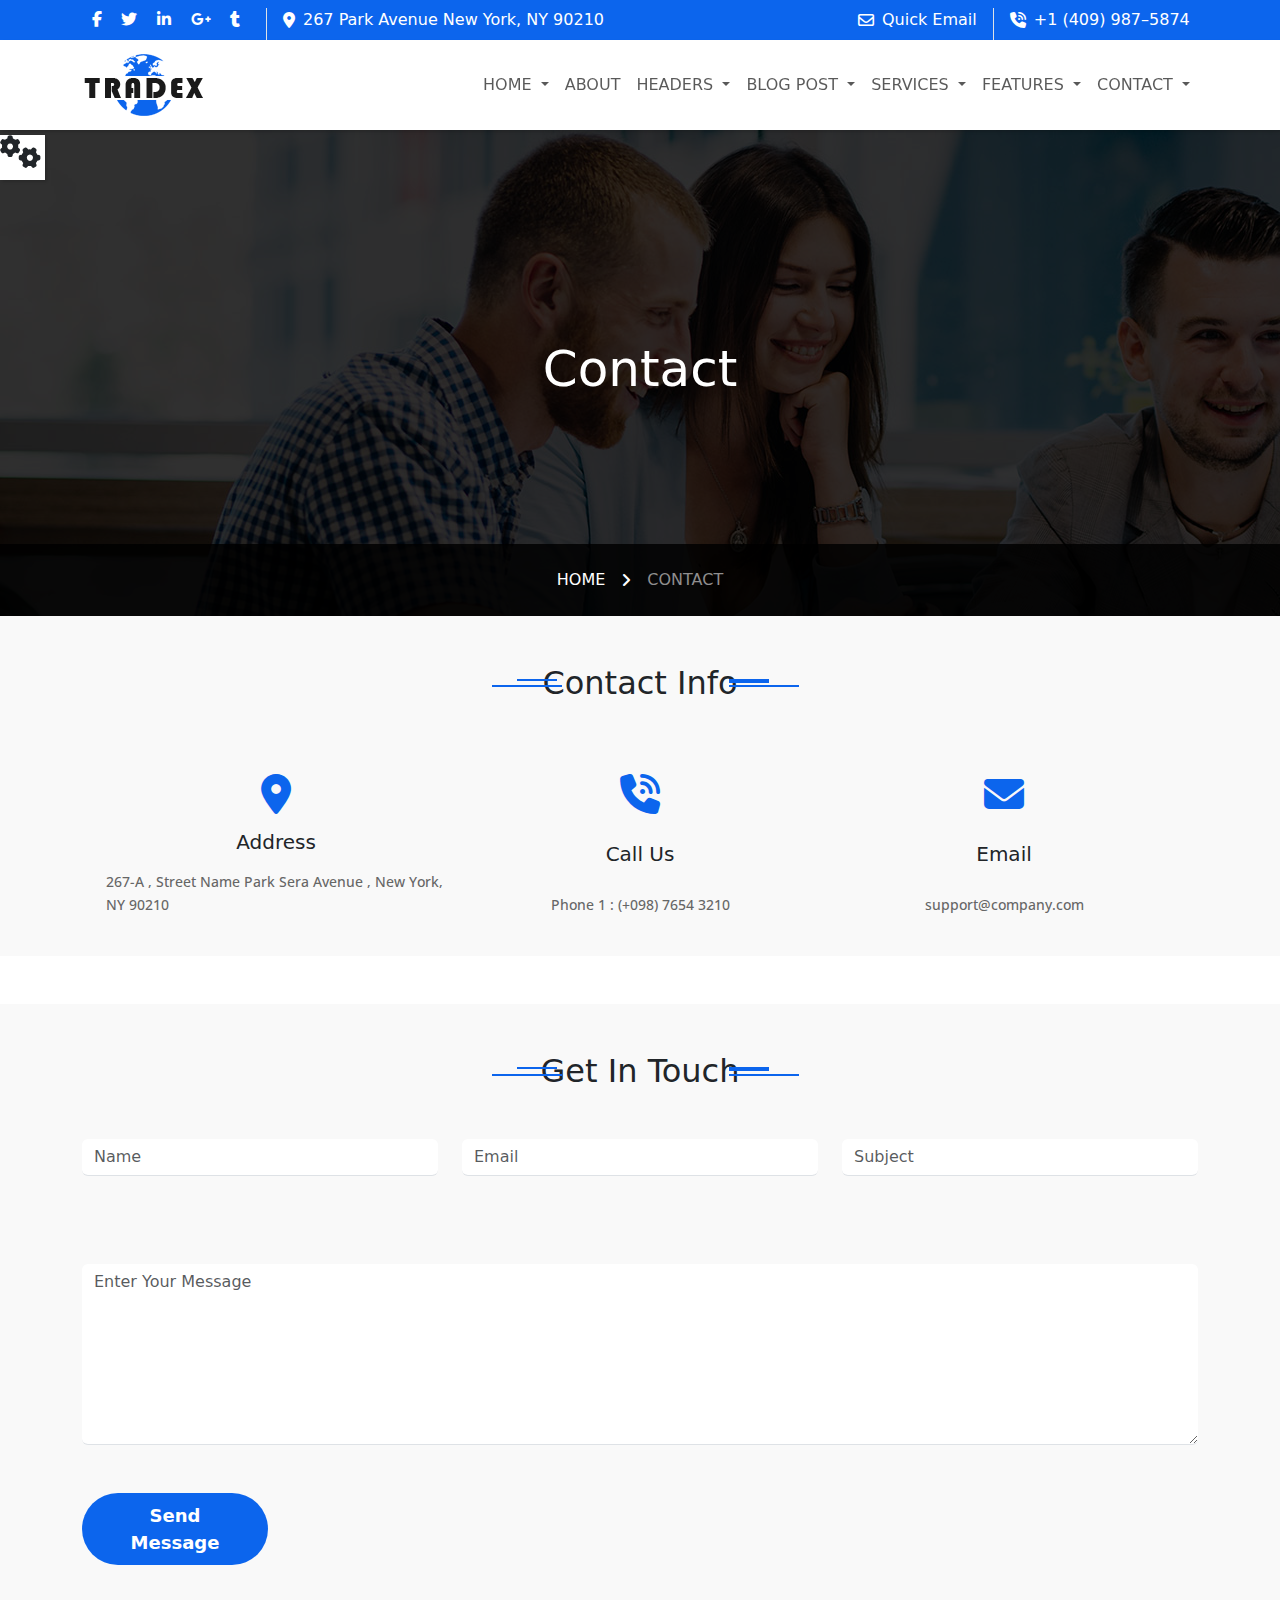
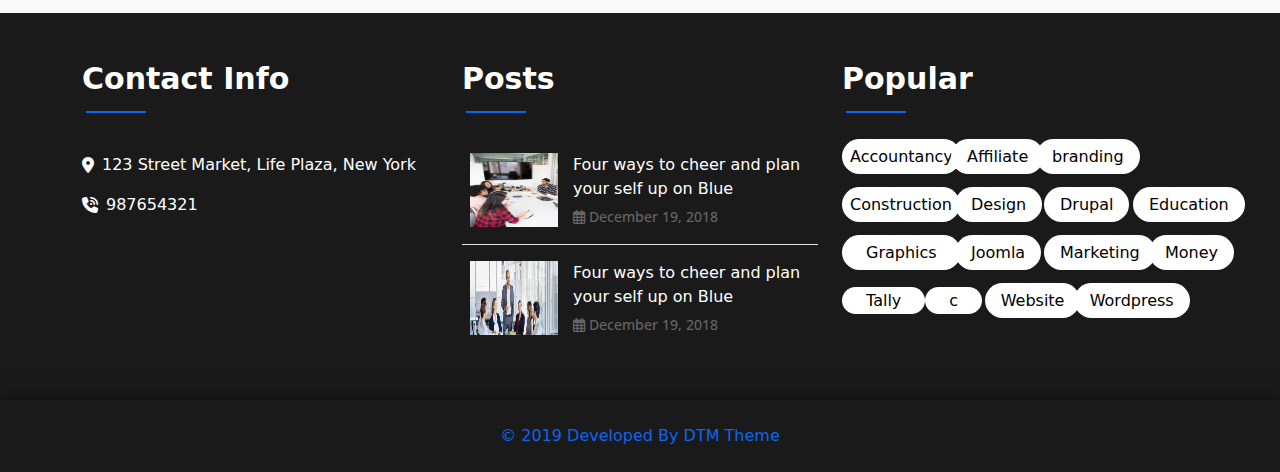
==== contact.html @ c7e30e8c "Finall NTI TASK" ====
<!DOCTYPE html>
<html lang="en">
<head>
  <meta charset="UTF-8">
  <meta name="viewport" content="width=device-width, initial-scale=1.0">
  <!-- Bootstrap LINK -->
  <link rel="stylesheet" href="bootstrap/CSS bootstrap/bootstrap.min.css">
  <!-- CSS LINK -->
  <link rel="stylesheet" href="CSS/tradex.css">
  <!-- font awesome link -->
  <link rel="stylesheet" href="CSS/all.min.css">
  <!-- font family link -->
  <link rel="preconnect" href="https://fonts.googleapis.com">
  <link rel="preconnect" href="https://fonts.gstatic.com" crossorigin>
  <link
    href="https://fonts.googleapis.com/css2?family=Josefin+Sans:ital,wght@0,100..700;1,100..700&family=Literata:ital,opsz,wght@0,7..72,200..900;1,7..72,200..900&family=Ubuntu:ital,wght@0,300;0,400;0,500;0,700;1,300;1,400;1,500;1,700&display=swap"
    rel="stylesheet">
  <link rel="preconnect" href="https://fonts.googleapis.com">
  <link rel="preconnect" href="https://fonts.gstatic.com" crossorigin>
  <link
    href="https://fonts.googleapis.com/css2?family=Josefin+Sans:ital,wght@0,100..700;1,100..700&family=Literata:ital,opsz,wght@0,7..72,200..900;1,7..72,200..900&family=Open+Sans:ital,wght@0,300..800;1,300..800&family=Ubuntu:ital,wght@0,300;0,400;0,500;0,700;1,300;1,400;1,500;1,700&display=swap"
    rel="stylesheet">
  <title>Contact</title>
</head>
<body>
  <i style="box-shadow: rgba(0, 0, 0, 0.15) 1.95px 1.95px 2.6px;" class="fa-solid fa-gears cogs "></i>
  <div id="pro" class="z-3  position-fixed  align-items-center justify-content-center">
    <span class="d-flex justify-content-center align-items-center"><i class="fa-solid fa-chevron-up "></i></span>
  </div>
  <!-- start landing section -->
  <header class="pt-2 pb-2" style="background-color: #0c65ed; height: 40px; ">
    <div class="container">
      <div class="row">
        <div class="col-8">
          <div class="d-flex">
            <div class=" col-3 d-flex icons justify-content-around ">
              <a href="#"><i class="fa-brands fa-facebook-f font-white "></i></a>
              <a href="#"><i class="fa-brands fa-twitter font-white"></i></a>
              <a href="#"><i class="fa-brands fa-linkedin-in font-white"></i></a>
              <a href="#"><i class="fa-brands fa-google-plus-g font-white"></i></a>
              <a href="#"><i class="fa-brands fa-tumblr font-white me-3"></i></a>
            </div>
            <div class="border-end"></div>
            <div class="d-flex justify-content-between">
              <i class="fa-solid fa-location-dot ms-3 pt-1 pe-2 font-white"></i>
              <p class="font-white">267 Park Avenue New York, NY 90210</p>
            </div>
          </div>
        </div>
        <div class="col-4 d-flex">
          <div class="d-flex">
            <i class="fa-regular fa-envelope ms-3 pt-1 pe-2 font-white"></i>
            <p class="font-white me-3">Quick Email</p>
            <div class="border-end"></div>
          </div>
          <div class="d-flex">
            <i class="fa-solid fa-phone-volume ms-3 pt-1 pe-2 font-white"></i>
            <p class="font-white">+1 (409) 987–5874</p>
          </div>
        </div>
      </div>
    </div>
  </header>
  <!-- start navbar -->
  <nav style="background-color: #ffffff; height: 90px; box-shadow: rgba(0, 0, 0, 0.15) 1.95px 1.95px 2.6px;"
    class="navbar position-sticky z-3 top-0 navbar-expand-lg">
    <div class="container">
      <a class="navbar-brand" href="#"><img src="Tradex images/Trade-X-Logo.png" alt="Trade-X-Logo"></a>
      <button class="navbar-toggler" type="button" data-bs-toggle="collapse" data-bs-target="#navbarNavDropdown"
        aria-controls="navbarNavDropdown" aria-expanded="false" aria-label="Toggle navigation">
        <span class="navbar-toggler-icon"></span>
      </button>
      <div class="collapse justify-content-end col-2 navbar-collapse" id="navbarNavDropdown">
        <div class="row">
          <ul class="navbar-nav ">
            <li class="nav-item dropdown">
              <a class="nav-link dropdown-toggle" href="index.html" role="button" data-bs-toggle="dropdown"
                aria-expanded="false">
                HOME
              </a>
              <ul class="dropdown-menu">
                <li><a class="dropdown-item" href="index.html">Home-01</a></li>
                <li>
                  <hr class="dropdown-divider">
                </li>
                <li><a class="dropdown-item" href="#">Home-02</a></li>
              </ul>
            </li>
            <li class="nav-item">
              <a class="nav-link" href="#">ABOUT</a>
            </li>
            <li class="nav-item dropdown">
              <a class="nav-link dropdown-toggle" href="#" role="button" data-bs-toggle="dropdown"
                aria-expanded="false">
                HEADERS
              </a>
              <ul class="dropdown-menu">
                <li><a class="dropdown-item text-capitalize" href="#"></a></li>
                <li>
                  <hr class="dropdown-divider">
                </li>
                <li><a class="dropdown-item text-capitalize" href="#">Features</a></li>
                <li>
                  <hr class="dropdown-divider">
                </li>
                <li><a class="dropdown-item" href="#">Header Style 3</a></li>
                <li>
                  <hr class="dropdown-divider">
                </li>
                <li><a class="dropdown-item" href="#">Header Style 4</a></li>
              </ul>
            </li>
            <li class="nav-item dropdown">
              <a class="nav-link dropdown-toggle" href="#" role="button" data-bs-toggle="dropdown"
                aria-expanded="false">
                BLOG POST
              </a>
              <ul class="dropdown-menu">
                <li><a class="dropdown-item" href="#">Blog Grid</a>
                <li class="nav-item dropdown">
                  <a class="nav-link dropdown-toggle" href="#" role="button" data-bs-toggle="dropdown"
                    aria-expanded="false">
                    Dropdown link
                  </a>
                  <ul class="dropdown-menu">
                    <li><a class="dropdown-item" href="#">Action</a></li>
                    <li><a class="dropdown-item" href="#">Another action</a></li>
                    <li><a class="dropdown-item" href="#">Something else here</a></li>
                  </ul>
                </li>
            </li>
            <li><a class="dropdown-item" href="#">Another action</a></li>
            <li><a class="dropdown-item" href="#">Something else here</a></li>
          </ul>
          </li>
          <li class="nav-item dropdown">
            <a class="nav-link dropdown-toggle" href="#" role="button" data-bs-toggle="dropdown" aria-expanded="false">
              SERVICES
            </a>
            <ul class="dropdown-menu">
              <li><a class="dropdown-item" href="#">Action</a></li>
              <li><a class="dropdown-item" href="#">Another action</a></li>
              <li><a class="dropdown-item" href="#">Something else here</a></li>
            </ul>
          </li>
          <li class="nav-item dropdown">
            <a class="nav-link dropdown-toggle" href="#" role="button" data-bs-toggle="dropdown" aria-expanded="false">
              FEATURES
            </a>
            <ul class="dropdown-menu">
              <li><a class="dropdown-item" href="#">Action</a></li>
              <li><a class="dropdown-item" href="#">Another action</a></li>
              <li><a class="dropdown-item" href="#">Something else here</a></li>
            </ul>
          </li>
          <li class="nav-item dropdown">
            <a class="nav-link dropdown-toggle" href="contact.html" role="button" data-bs-toggle="dropdown" aria-expanded="false">
              CONTACT
            </a>
            <ul class="dropdown-menu">
              <li><a class="dropdown-item" href="#">Action</a></li>
              <li><a class="dropdown-item" href="#">Another action</a></li>
              <li><a class="dropdown-item" href="#">Something else here</a></li>
            </ul>
          </li>
          </ul>
        </div>
      </div>
    </div>
    </div>
  </nav>
  <!--end nav-bar  -->
  <section class="contact position-relative d-flex flex-column align-items-center justify-content-center ">
    <h2 class="font-white text-decoration-none position-relative z-2 contact-header">Contact</h2>
    <div style="background-color: rgba(0, 0, 0, 0.833);"
      class="position-relative w-100 p-4 d-flex justify-content-center position-absolute bottom-0 z-2">
      <a class="text-decoration-none font-white me-3" href="index.html">HOME</a>
      <i class="fa-solid fa-angle-right mt-1 me-3 font-white"></i>
      <a style="color: #8f8e8e;" class="text-decoration-none" href="#">CONTACT</a>
    </div>
    <div class="black-layer position-absolute top-0 bottom-0 start-0 end-0"></div>
  </section>
  <section style="background-color: #f9f9f9;">
    <div class="container">
      <div class="section-contentt text-center ">
        <h2 class="pt-5 titlee text-capitalize"> <span>contact info</span></h2>
      </div>
      <div class="row p-4 mt-5 mb-5">
        <div class="col-4 d-flex flex-column justify-content-between align-items-center">
          <i class="fa-solid fa-location-dot mb-3 fs-1 font-blue"></i>
          <h5>Address</h5>
          <p class="font-p-style mt-2">267-A , Street Name Park Sera Avenue , New York, NY 90210</p>
        </div>
        <div class="col-4 d-flex flex-column justify-content-between align-items-center">
          <i class="fa-solid fa-phone-volume mb-3 fs-1 font-blue"></i>
          <h5>Call Us</h5>
          <p class="font-p-style mt-2">Phone 1 : (+098) 7654 3210</p>
        </div>
        <div class="col-4 d-flex flex-column justify-content-between align-items-center">
          <i class="fa-solid fa-envelope mb-3 fs-1 font-blue"></i>
          <h5>Email</h5>
          <p class="font-p-style mt-2">support@company.com</p>
        </div>
      </div>
    </div>
    </div>
  </section>
  <!-- get in touch -->
  <section style="background-color: #f9f9f9;">
    <div class="container">
      <div class="section-contentt text-center ">
        <h2 class="pt-5 titlee text-capitalize"> <span>get in touch</span></h2>
      </div>
      <form id="form" method="get">
        <div class="row mt-5 mb-5">
          <div class="mb-3 col-4">
            <input type="text" id="uname" name="userName" class="form-control border-0 border-bottom"
              id="exampleFormControlInput1" placeholder="Name">
            <span style="color: red; padding-left: 11px;" id="name_error"></span>
          </div>
          <div class="mb-3 col-4">
            <input type="email" id="email" name="email" class="form-control border-0 border-bottom" placeholder="Email">
            <span style="color: red; padding-left: 11px;" id="email_error"></span>
          </div>
          <div class="mb-3 col-4">
            <input type="text" id="subject" name="subject" class="form-control border-0 border-bottom"
              placeholder="Subject">
            <span style="color: red; padding-left: 11px;" id="subject_error"></span>
          </div>
        </div>
        <div class="mb-3">
          <textarea id="message" class="form-control border-0 border-bottom" placeholder="Enter Your Message" rows="7"
            name="message"></textarea>
          <span style="color: red; padding-left: 11px;" id="message_error"></span>
        </div>
        <div class=" col-2">
          <button type="submit" class="btn mb-5 mt-2 text-capitalize  btn-custom btn-Subscribe rounded-pill btn-lg">Send
            message</button>
        </div>
      </form>
    </div>
  </section>
  <!-- footer -->
  <footer style="background-color: #1a1a1a;">
    <div class="container">
      <div class="row">
        <div class="col-4">
          <h3 class="footer-title mt-5 text-capitalize z-2 font-white">
            Contact info</h3>
          <ul class="pt-5 font-white ps-0">
            <li class="d-flex">
              <i class="fa-solid fa-location-dot mt-1"></i>
              <p class="ps-2 ">123 Street Market, Life Plaza, New York</p>
            </li>
            <li class="d-flex">
              <i class="fa-solid fa-phone-volume pt-1"></i>
              <p class="ps-2 ">987654321</p>
            </li>
          </ul>
        </div>
        <div class="col-4">
          <h3 class="footer-title mt-5 text-capitalize font-white">
            Posts</h3>
          <div class="posts-card d-flex justify-content-around pt-5">
            <img width="88" height="74" src="Tradex images/gallery2-1.png" alt="">
            <div class="posts-content ps-0 col-8">
              <p class="mb-1 font-white">Four ways to cheer and plan your self up on Blue</p>
              <p class="font-p-style"><span><i class="fa-regular fa-calendar-days"></i></span> December 19, 2018</p>
            </div>
          </div>
          <div class="border-bottom"></div>
          <div class="posts-card d-flex justify-content-around pt-3">
            <img width="88" height="74" src="Tradex images/bg3.jpg" alt="">
            <div class="posts-content ps-0 col-8">
              <p class="mb-1 font-white">Four ways to cheer and plan your self up on Blue</p>
              <p class="font-p-style"><span><i class="fa-regular fa-calendar-days"></i></span> December 19, 2018</p>
            </div>
          </div>
        </div>
        <div class="col-4">
          <h3 class="footer-title mt-5 text-capitalize font-white">Popular</h3>
          <div class="d-flex mt-5 me-3">
            <div class="col-3  "><a href="#" class="text-decoration-none p-2 fs-6  rounded-pill">Accountancy</a></div>
            <div class="col-3 ms-4"><a href="#"
                class="text-decoration-none  pe-3 ps-3 pt-2 pb-2 fs-6  rounded-pill">Affiliate</a></div>
            <div class="col-2 "><a href="#"
                class="text-decoration-none pe-3 ps-3 pt-2 pb-2    rounded-pill">branding</a></div>
          </div>
          <div class="d-flex mt-4">
            <div class="col-3 "><a href="#" class="text-decoration-none p-2 fs-6  rounded-pill">Construction</a></div>
            <div class="col-3 ms-4 "><a href="#"
                class="text-decoration-none pe-3 ps-3 pt-2 pb-2 fs-6  rounded-pill">Design</a></div>
            <div class="col-3 "><a href="#" class="text-decoration-none pe-3 ps-3 pt-2 pb-2  rounded-pill">Drupal</a>
            </div>
            <div class="col-3 "><a href="#" class="text-decoration-none pe-3 ps-3 pt-2 pb-2  rounded-pill">Education</a>
            </div>
          </div>
          <div class="d-flex mt-4">
            <div class="col-3 "><a href="#"
                class="text-decoration-none fs-6 pt-2 pb-2 pe-4 ps-4  rounded-pill">Graphics</a></div>
            <div class="col-3 ms-4"><a href="#"
                class="text-decoration-none pe-3 ps-3 pt-2 pb-2 fs-6  rounded-pill">Joomla</a></div>
            <div class="col-3 "><a href="#"
                class="text-decoration-none pe-3 ps-3 pt-2 pb-2  me-5  rounded-pill">Marketing</a></div>
            <div class="col-3 "><a href="#"
                class="text-decoration-none pe-3 ps-3 pt-2 pb-2 ms-3  rounded-pill">Money</a></div>
          </div>
          <div class="d-flex mt-4">
            <div class="col-2 "><a href="#"
                class="text-decoration-none pe-4 ps-4 pt-1 pb-1 fs-6  rounded-pill">Tally</a></div>
            <div class="col-2 ms-4 "><a href="#"
                class="text-decoration-none pe-4 ps-4 pt-1 pb-1 fs-6  rounded-pill">c</a></div>
            <div class="col-3 "><a href="#" class="text-decoration-none pe-3 ps-3 pt-2 pb-2  rounded-pill">Website</a>
            </div>
            <div class="col-3 "><a href="#" class="text-decoration-none pe-3 ps-3 pt-2 pb-2  rounded-pill">Wordpress</a>
            </div>
          </div>
        </div>
      </div>
    </div>
    <div>
      <p style="box-shadow: 0 0 18px 0 rgba(0, 0, 0, 0.5);" class="font-blue text-center mt-5 p-4 mb-0">© 2019 Developed
        By DTM Theme</p>
    </div>
  </footer>
  <!-- bootstrap JS link -->
  <script src="https://cdn.jsdelivr.net/npm/bootstrap@5.3.3/dist/js/bootstrap.bundle.min.js"
    integrity="sha384-YvpcrYf0tY3lHB60NNkmXc5s9fDVZLESaAA55NDzOxhy9GkcIdslK1eN7N6jIeHz"
    crossorigin="anonymous"></script>
  <!--jquery  -->
  <script src="https://code.jquery.com/jquery-3.7.1.min.js"
    integrity="sha256-/JqT3SQfawRcv/BIHPThkBvs0OEvtFFmqPF/lYI/Cxo=" crossorigin="anonymous"></script>
  <!-- owl carousel  -->
  <script src="https://cdnjs.cloudflare.com/ajax/libs/OwlCarousel2/2.3.4/owl.carousel.min.js"
    integrity="sha512-bPs7Ae6pVvhOSiIcyUClR7/q2OAsRiovw4vAkX+zJbw3ShAeeqezq50RIIcIURq7Oa20rW2n2q+fyXBNcU9lrw=="
    crossorigin="anonymous" referrerpolicy="no-referrer"></script>
  <!-- My JS File -->
  <script src="JS/tradex.js"></script>
</body>
</html>
---- CSS/tradex.css ----
/* Reset style */
* {
    margin: 0;
    padding: 0;
    box-sizing: border-box;
}
ul li {
    list-style: none;
}

/* Global Style */
/* Fonts */
.josefin-sans-600 {
    font-family: "Josefin Sans", sans-serif;
    font-weight: 600;
    font-style: normal;
}

.open-sans {
    font-family: "Open Sans", sans-serif;
}

.font-white {
    color: rgb(255, 255, 255);
}

.font-blue {
    color: rgb(12, 101, 237)
}

/* Custom Style */
.dark-layer {
    position: absolute;
    inset: 0;
    background-color: rgba(0, 0, 0, 0.76);
}

/* About section */
.CTA {
    background-color: #0c65ed;
    border: none;
    padding: 5px 20px;
    border-radius: 27px;
}

.about-card {
    background-color: rgb(255, 255, 255);
    height: 440px;
    padding: 5px 20px;
    position: relative;
    left: 6%;
    top: 2%;
}

.font-p-style {
    line-height: 23px;
    font-weight: 500;
    font-family: "Open Sans", sans-serif;
    font-size: 14px;
    color: #666666;
}
.item-content p{
    font-size: 13px !important;
}

.blog-content h5 {
    font-size: 18px;
    text-transform: capitalize;
    line-height: 25px;
}

.detail-p {
    font-weight: 400 !important;
}
.read-more a {
    color: #000000;
}
.rounded-start-3 {
    border-top-left-radius: 0 !important;
}
.detail {
    font-size: 12px;
    color: #858585;
}
.about-card h5 {
    line-height: 20px;
    font-weight: 500;
    font-family: "Open Sans", sans-serif;
    font-size: 18px;
}
.icon-about {
    font-size: 30px;
}
/* section icon */
.display {
    font-size: 36px;
    color: #0c65ed;
    width: 150%;
    height: 80%;
    padding: 16%;
    border-radius: 5px;
    background-color: #ffffff;
    box-shadow: rgba(100, 100, 111, 0.2) 0px 7px 29px 0px;
}
.icon-ssection {
    align-items: center;
    padding: 40px 0;
}
.icon-section {
    background-color: aliceblue;
    margin-top: 2%;
}
/* end of this section */
.fixed-img {
    background-image: url("../Tradex images/service-bg.jpg");
}
.services-section {
    position: relative;
    background-repeat: no-repeat;
    background-attachment: fixed;
    background-size: cover;
}
.section-contentt p {
    padding: 0 18%;
    line-height: 23px;
    font-weight: 500;
    font-family: "Open Sans", sans-serif;
    font-size: 14px;
}
.our-services-card {
    padding: 70px 20px;
}
/*  team*/
.team-card {
    background-color: #ffffff;
    top: 76.3%;
    transition: 0.5s;
}
.member img {
    left: 24%;
}
.team-card:hover {
    top: 37%;
    cursor: pointer;
}
.team-card:hover .border-bottomm {
    display: none;
}
.border-bottomm {
    border: 1px solid rgb(0, 0, 0);
}
.container-team-icons {

    padding: 6px 15px 3px;
    border-radius: 5px 5px 0 0;
    background-color: #0c65ed;
}
/* our pricing section */
.pricing h3 {
    font-size: 18px;
    font-weight: 600;
}

.pricing h2 {
    font-size: 40px;
    font-weight: 600;
}

.borderr {
    border-bottom: #0c65ed 1px solid;
    width: 20%;

}

.btn-custom {
    font-size: 14px !important;
    background-color: #0c65ed !important;
    color: #fff !important;
    padding: 18px 40px 16px !important;
    text-transform: uppercase;
    font-weight: 600 !important;
}

.btn-Subscribe {
    padding: 8px 40px 8px !important;
    font-size: 18px !important;
    text-transform: capitalize !important;
}

.btn-special {
    background-color: #ffffff !important;
    color: #0c65ed !important;
    border: #0c65ed 1px solid !important;
}

.bg-black {
    background-color: #666666;
}

.Subscribe h2 {
    font-size: 40px;
    font-weight: 400;
    color: #fff;
}

.pricing h4 {
    font-size: 18px;
}

.header-color {
    color: #333333;
}

.social-media {
    width: 11%;
}

.partner {
    height: 120px;
}

.right-side h3 {
    font-size: 40px;
    font-weight: 600;
}
.purchases h4{
    font-size: 25px;
}
.take-us{
    position: relative;
}
.take-us::after {
    content: "\f2a0";
    font-family: FontAwesome;
    position: absolute;
    left: 4%;
    font-size: 100px;
    color: #fff;
    top: 50%;
    transform: translateY(-45%);
        opacity: 0.3
}
.footer-title{
    position: relative;
    font-size: 30px;
    font-weight: 600;
}
.footer-title::after{
    content: "";
    position: absolute;
    border-bottom: #0c65ed solid 2px;
    width: 60px;
    left: 1%;
    bottom: 0%;
    top: 140%;
    height: 2px;
}
footer a{
    color: black;
    background-color: #ffffff;
}
.dark{
    background-color: #000000e8;
    inset: 0;
}
.our-services-card:hover .card-service{
 top: 0 !important;
 cursor: pointer;
 transition: 0.8s;
}
.color-black{
    color: #000000;
}
.blue-hover:hover {
    color: #0c65ed;
}
.cardsmall{
    width: 85%;
    top: 80%;
    left: 7.5%;
    transform: scaleX(0);
    transition: 0.5s;
    background-color: rgba(12, 101, 237, .8);
}
.img-card:hover+.cardsmall{
    transform: scaleX(1);
    /* visibility: visible; */
}
.cardsmall:hover{
   transform: scale(1);
   cursor: pointer;
}
.progress, .progress-stacked{
    --bs-progress-height:1.9px !important;
    transition: 0.5s; 
}
.read-more:hover i{
padding-left: 1%;
}
 .late-card:hover .progress{
    animation: progresss  linear;
    background-color: #0c65ed;
} 
.late-card:hover .social-media{
    background-color: #0c65ed;
}
.social-media{
    transition: 0.5s;
}
.blog-content h5{
    transition: 0.5s;
}
.blog-content h5:hover{
    color: #0c65ed;
    cursor: pointer;
} 
.social-media{
    background-color: #000000;
}
@keyframes progresss{
    100%{
        width: 100%;
        background-color: #0c65ed;
    }
}
.title{
    position: relative;
}
.titlee{
    position: relative;
}
.titleee{
    position: relative;
}
.head{
    position: relative;
}

.head::before{
    content: "";
    position: absolute;
    border: 1.6px solid #0c65ed;
    left: 35%;
    top: 49%;
    width: 40px;
}
.title::before{
    content: "";
    position: absolute;
    border: 1.6px solid #0c65ed;
    left: 40%;
    top: 49%;
    width: 40px;
}
.titlee::before{
    content: "";
    position: absolute;
    border: 1.6px solid #0c65ed;
    left: 39%;
    top: 73%;
    width: 40px;
}
.titleee::before{
    content: "";
    position: absolute;
    border: 1.6px solid #0c65ed;
    left: 36%;
    top: 73%;
    width: 40px;
}

.title::After{
    content: "";
    position: absolute;
    border: 2px solid #0c65ed;
    left: 56.5%;
    top: 48%;
    width: 40px;
}

.titlee::After{
    content: "";
    position: absolute;
    border: 2px solid #0c65ed;
    left: 58%;
    top: 73%;
    width: 40px;
}
.titleee::After{
    content: "";
    position: absolute;
    border: 2px solid #0c65ed;
    left: 61%;
    top: 73%;
    width: 40px;
}
.section-contentt p{
    padding: 0 !important;
}
.head span::After{
    content: "";
    position: absolute;
    border: 1px solid #0c65ed;
    left: 35%;
    top: 65%;
    width: 70px;
}
.title span::After{
    content: "";
    position: absolute;
    border: 1px solid #0c65ed;
    left: 56.5%;
    top: 65%;
    width: 70px;
}
.titlee span::After{
    content: "";
    position: absolute;
    border: 1px solid #0c65ed;
    left: 58%;
    top: 80%;
    width: 70px;
}
.titleee span::After{
    content: "";
    position: absolute;
    border: 1px solid #0c65ed;
    left: 61%;
    top: 80%;
    width: 70px;
}

.title span::before{
    content: "";
    position: absolute;
    border: 1px solid #0c65ed;
    left: 37.7%;
    top: 65%;
    width: 70px;
}
.titlee span::before{
    content: "";
    position: absolute;
    border: 1px solid #0c65ed;
    left: 36.7%;
    top: 80%;
    width: 70px;
}
.titleee span::before{
    content: "";
    position: absolute;
    border: 1px solid #0c65ed;
    left: 33.7%;
    top: 80%;
    width: 70px;
}
h2{
    position: relative;
}
.prev{
    border-radius: 50px 0 0 50px;
}
.next{
    border-radius: 0 50px 50px 0;
}
.owl-nav{
    margin-right: 23px;
    margin-top: 2%;
}
.arrow-pro{
    background-color: #0c65ed;
    width: 45px;
    padding: 3px 5px;
    font-size: 12px;
    margin: 0 7px;
    color: #fff;
}
#pro{
    bottom: 20px;
    right: 30px;
    height: 50px;
    width: 50px;
    border-radius: 50%;
    cursor: pointer;
    font-size: 20px;
    color: #fff;
    display: none;
    background-color: #0c65ed;
}
.blue-border{
    border: #0c65ed 1px solid;
}
.cogs{
    background-color: #ffffff;
    height: 45px;
    width: 45px;
    position: fixed;
    font-size: 33px;
    line-height: 2px;
    top: 15%;
    z-index: 99999;
    left: 0%;
}
.started-btn{
    padding: 10px 37px;
    font-size: 20px;
}
.started-special{
    border: #ffffff 2px solid;
    background-color: transparent;
}
.carousel-indicators{
    flex-direction: column;
    margin-left: 3%;
    bottom: 50%;
    left: 92%
}
.carousel-indicators [data-bs-target]{
    width: 8px;
    height: 8px;

}
.carousel-indicators [data-bs-target]:hover{
    width: 8px;
    height: 8px;
    background-color: transparent;
    border: #ffffff 2px solid;
}
.contact{
   background-image: url("../Tradex images/slider1.jpg");
   height: 54vh;
}
.black-layer{
    background-color: #000000cf;
}
.contact-header{
    font-size: 50px;
}
.carousel-caption{
    top: 29%;   
}
@media (max-width: 768px) { 
    header{
        display: none;
    }
    .clients #team-img{
        display: none;
    }
    .carousel-item img {
        width: 100%;
    }
    .carousel-caption h2{
        font-size: 25px !important;
    }
    .carousel-caption p{
        font-size: 10px !important;
    }
    .btn-container button{
        top: 2%;
        padding: 2%;
        font-size: 13px;
        bottom: 30px !important;
    }
    

}
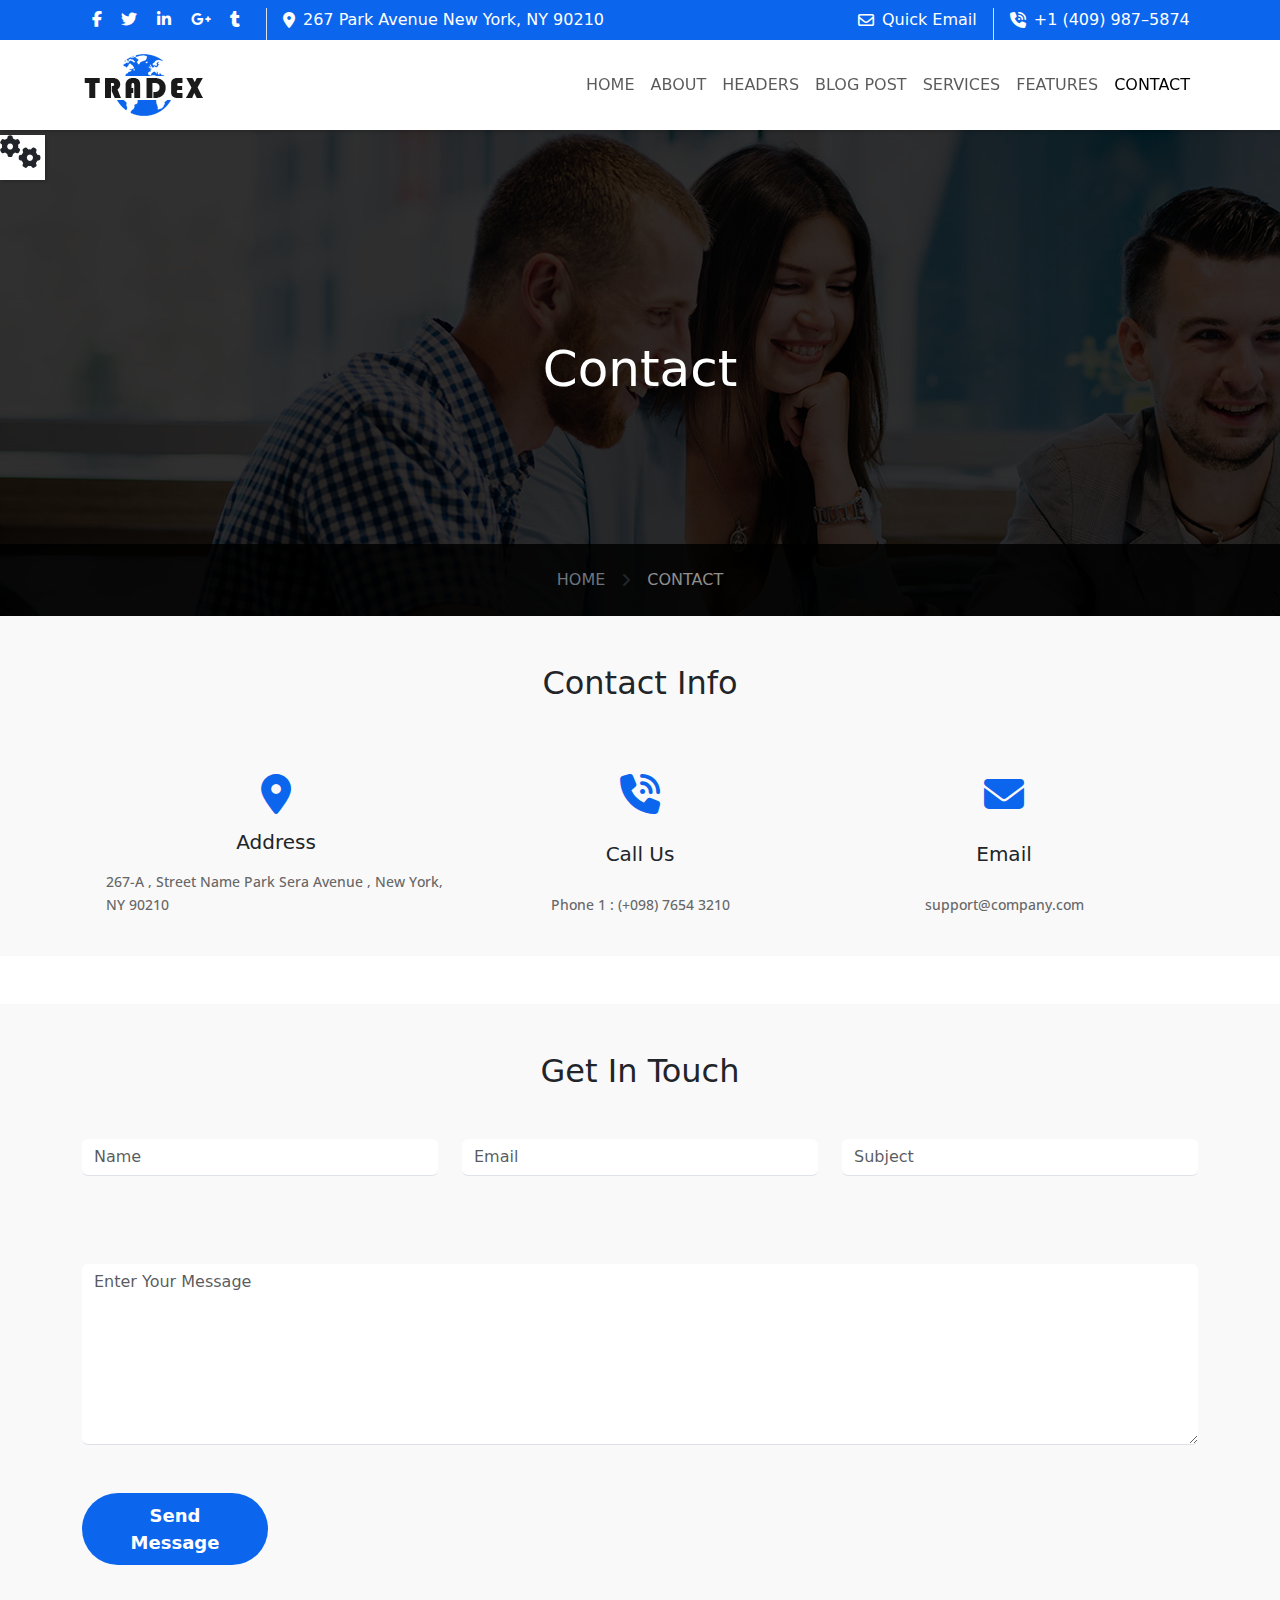
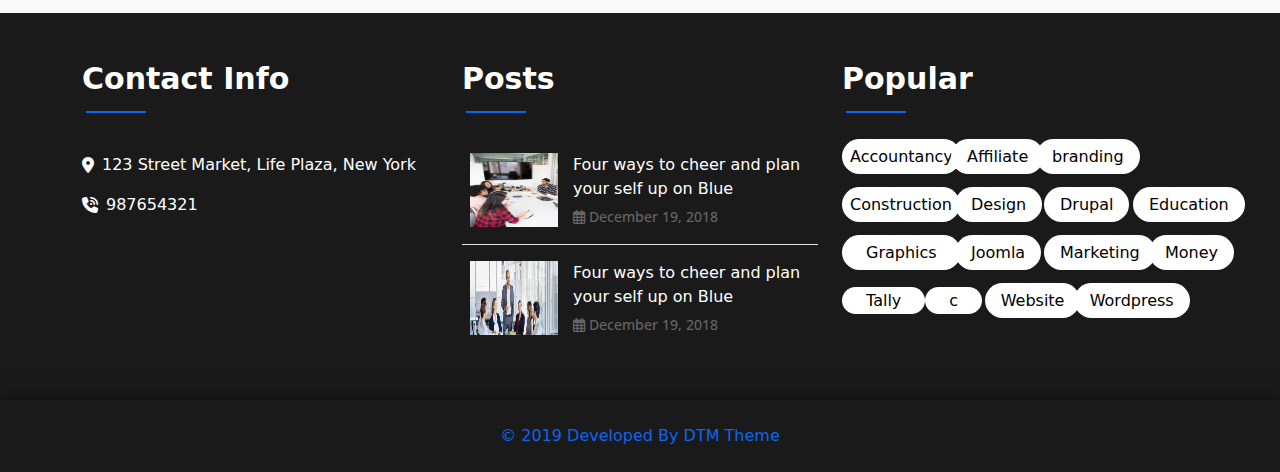
==== commit 2776d55f: "Edit Responsive" ====
--- a/contact.html
+++ b/contact.html
@@ -62,121 +62,60 @@
     </div>
   </header>
   <!-- start navbar -->
-  <nav style="background-color: #ffffff; height: 90px; box-shadow: rgba(0, 0, 0, 0.15) 1.95px 1.95px 2.6px;"
-    class="navbar position-sticky z-3 top-0 navbar-expand-lg">
-    <div class="container">
-      <a class="navbar-brand" href="#"><img src="Tradex images/Trade-X-Logo.png" alt="Trade-X-Logo"></a>
-      <button class="navbar-toggler" type="button" data-bs-toggle="collapse" data-bs-target="#navbarNavDropdown"
-        aria-controls="navbarNavDropdown" aria-expanded="false" aria-label="Toggle navigation">
-        <span class="navbar-toggler-icon"></span>
-      </button>
-      <div class="collapse justify-content-end col-2 navbar-collapse" id="navbarNavDropdown">
-        <div class="row">
+  <nav style="background-color: #ffffff; height: 90px; box-shadow: rgba(0, 0, 0, 0.15) 1.95px 1.95px 2.6px;" class="navbar position-sticky z-3 top-0 navbar-expand-lg">
+    <div class="container">
+        <a class="navbar-brand" href="#"><img src="Tradex images/Trade-X-Logo.png" alt="Trade-X-Logo"></a>
+        <button class="navbar-toggler" type="button" data-bs-toggle="collapse" data-bs-target="#navbarNavDropdown" aria-controls="navbarNavDropdown" aria-expanded="false" aria-label="Toggle navigation">
+          <span class="navbar-toggler-icon"></span>
+        </button>
+        <div class="collapse justify-content-end col-2 navbar-collapse" id="navbarNavDropdown">
+         <div class="row">
           <ul class="navbar-nav ">
-            <li class="nav-item dropdown">
-              <a class="nav-link dropdown-toggle" href="index.html" role="button" data-bs-toggle="dropdown"
-                aria-expanded="false">
-                HOME
-              </a>
-              <ul class="dropdown-menu">
-                <li><a class="dropdown-item" href="index.html">Home-01</a></li>
-                <li>
-                  <hr class="dropdown-divider">
+              <li class="nav-item">
+                  <a class="nav-link" href="index.html" role="button">
+                    HOME
+                  </a>
                 </li>
-                <li><a class="dropdown-item" href="#">Home-02</a></li>
-              </ul>
-            </li>
+
             <li class="nav-item">
               <a class="nav-link" href="#">ABOUT</a>
             </li>
-            <li class="nav-item dropdown">
-              <a class="nav-link dropdown-toggle" href="#" role="button" data-bs-toggle="dropdown"
-                aria-expanded="false">
-                HEADERS
-              </a>
-              <ul class="dropdown-menu">
-                <li><a class="dropdown-item text-capitalize" href="#"></a></li>
-                <li>
-                  <hr class="dropdown-divider">
-                </li>
-                <li><a class="dropdown-item text-capitalize" href="#">Features</a></li>
-                <li>
-                  <hr class="dropdown-divider">
-                </li>
-                <li><a class="dropdown-item" href="#">Header Style 3</a></li>
-                <li>
-                  <hr class="dropdown-divider">
-                </li>
-                <li><a class="dropdown-item" href="#">Header Style 4</a></li>
-              </ul>
-            </li>
-            <li class="nav-item dropdown">
-              <a class="nav-link dropdown-toggle" href="#" role="button" data-bs-toggle="dropdown"
-                aria-expanded="false">
+            <li class="nav-item">
+              <a class="nav-link " href="#" role="button">HEADERS</a>
+            </li>
+              
+            <li class="nav-item">
+              <a class="nav-link" href="#" role="button">
                 BLOG POST
               </a>
-              <ul class="dropdown-menu">
-                <li><a class="dropdown-item" href="#">Blog Grid</a>
-                <li class="nav-item dropdown">
-                  <a class="nav-link dropdown-toggle" href="#" role="button" data-bs-toggle="dropdown"
-                    aria-expanded="false">
-                    Dropdown link
-                  </a>
-                  <ul class="dropdown-menu">
-                    <li><a class="dropdown-item" href="#">Action</a></li>
-                    <li><a class="dropdown-item" href="#">Another action</a></li>
-                    <li><a class="dropdown-item" href="#">Something else here</a></li>
-                  </ul>
-                </li>
-            </li>
-            <li><a class="dropdown-item" href="#">Another action</a></li>
-            <li><a class="dropdown-item" href="#">Something else here</a></li>
+            </li>
+            <li class="nav-item">
+              <a class="nav-link"  href="#" role="button">
+                SERVICES
+              </a> 
+            </li>
+            <li class="nav-item">
+              <a class="nav-link"  href="#" role="button">
+                FEATURES
+              </a>             
+            </li>
+            <li class="nav-item">
+              <a class="nav-link active" href="contact.html" role="button"  aria-expanded="true">CONTACT</a>
+            </li>
           </ul>
-          </li>
-          <li class="nav-item dropdown">
-            <a class="nav-link dropdown-toggle" href="#" role="button" data-bs-toggle="dropdown" aria-expanded="false">
-              SERVICES
-            </a>
-            <ul class="dropdown-menu">
-              <li><a class="dropdown-item" href="#">Action</a></li>
-              <li><a class="dropdown-item" href="#">Another action</a></li>
-              <li><a class="dropdown-item" href="#">Something else here</a></li>
-            </ul>
-          </li>
-          <li class="nav-item dropdown">
-            <a class="nav-link dropdown-toggle" href="#" role="button" data-bs-toggle="dropdown" aria-expanded="false">
-              FEATURES
-            </a>
-            <ul class="dropdown-menu">
-              <li><a class="dropdown-item" href="#">Action</a></li>
-              <li><a class="dropdown-item" href="#">Another action</a></li>
-              <li><a class="dropdown-item" href="#">Something else here</a></li>
-            </ul>
-          </li>
-          <li class="nav-item dropdown">
-            <a class="nav-link dropdown-toggle" href="contact.html" role="button" data-bs-toggle="dropdown" aria-expanded="false">
-              CONTACT
-            </a>
-            <ul class="dropdown-menu">
-              <li><a class="dropdown-item" href="#">Action</a></li>
-              <li><a class="dropdown-item" href="#">Another action</a></li>
-              <li><a class="dropdown-item" href="#">Something else here</a></li>
-            </ul>
-          </li>
-          </ul>
-        </div>
-      </div>
-    </div>
-    </div>
-  </nav>
+      </div>
+        </div>
+      </div>
+    </div>
+    </nav>
   <!--end nav-bar  -->
   <section class="contact position-relative d-flex flex-column align-items-center justify-content-center ">
     <h2 class="font-white text-decoration-none position-relative z-2 contact-header">Contact</h2>
     <div style="background-color: rgba(0, 0, 0, 0.833);"
       class="position-relative w-100 p-4 d-flex justify-content-center position-absolute bottom-0 z-2">
-      <a class="text-decoration-none font-white me-3" href="index.html">HOME</a>
-      <i class="fa-solid fa-angle-right mt-1 me-3 font-white"></i>
-      <a style="color: #8f8e8e;" class="text-decoration-none" href="#">CONTACT</a>
+      <a class="text-decoration-none text-secondary me-3" href="index.html">HOME</a>
+      <i class="fa-solid fa-angle-right mt-1 me-3"></i>
+      <a style="color: #8f8e8e;" class="text-decoration-none font-white active" href="#">CONTACT</a>
     </div>
     <div class="black-layer position-absolute top-0 bottom-0 start-0 end-0"></div>
   </section>
@@ -186,17 +125,17 @@
         <h2 class="pt-5 titlee text-capitalize"> <span>contact info</span></h2>
       </div>
       <div class="row p-4 mt-5 mb-5">
-        <div class="col-4 d-flex flex-column justify-content-between align-items-center">
+        <div class="col-md-4 d-flex flex-column justify-content-between align-items-center">
           <i class="fa-solid fa-location-dot mb-3 fs-1 font-blue"></i>
           <h5>Address</h5>
           <p class="font-p-style mt-2">267-A , Street Name Park Sera Avenue , New York, NY 90210</p>
         </div>
-        <div class="col-4 d-flex flex-column justify-content-between align-items-center">
+        <div class="col-md-4 d-flex flex-column justify-content-between align-items-center">
           <i class="fa-solid fa-phone-volume mb-3 fs-1 font-blue"></i>
           <h5>Call Us</h5>
           <p class="font-p-style mt-2">Phone 1 : (+098) 7654 3210</p>
         </div>
-        <div class="col-4 d-flex flex-column justify-content-between align-items-center">
+        <div class="col-md-4 d-flex flex-column justify-content-between align-items-center">
           <i class="fa-solid fa-envelope mb-3 fs-1 font-blue"></i>
           <h5>Email</h5>
           <p class="font-p-style mt-2">support@company.com</p>
@@ -241,11 +180,11 @@
     </div>
   </section>
   <!-- footer -->
-  <footer style="background-color: #1a1a1a;">
+  <footer  style="background-color: #1a1a1a;">
     <div class="container">
       <div class="row">
-        <div class="col-4">
-          <h3 class="footer-title mt-5 text-capitalize z-2 font-white">
+        <div class="col-xl-4 col-md-12 ">
+          <h3 class="footer-title mt-5 text-capitalize font-white">
             Contact info</h3>
           <ul class="pt-5 font-white ps-0">
             <li class="d-flex">
@@ -258,71 +197,55 @@
             </li>
           </ul>
         </div>
-        <div class="col-4">
+        <div class="col-xl-4 col-md-12">
           <h3 class="footer-title mt-5 text-capitalize font-white">
             Posts</h3>
-          <div class="posts-card d-flex justify-content-around pt-5">
-            <img width="88" height="74" src="Tradex images/gallery2-1.png" alt="">
-            <div class="posts-content ps-0 col-8">
-              <p class="mb-1 font-white">Four ways to cheer and plan your self up on Blue</p>
-              <p class="font-p-style"><span><i class="fa-regular fa-calendar-days"></i></span> December 19, 2018</p>
+            <div class="posts-card d-flex justify-content-around pt-5">
+              <img width="88" height="74" src="Tradex images/gallery2-1.png" alt="">
+              <div class="posts-content ps-0 col-8">
+                <p class="mb-1 font-white">Four ways to cheer and plan your self up on Blue</p>
+                <p class="font-p-style"><span><i class="fa-regular fa-calendar-days"></i></span> December 19, 2018</p>
+              </div></div>
+              <div class="border-bottom"></div>
+            <div class="posts-card d-flex justify-content-around pt-3">
+              <img width="88" height="74" src="Tradex images/bg3.jpg" alt="">
+              <div class="posts-content ps-0 col-8">
+                <p class="mb-1 font-white">Four ways to cheer and plan your self up on Blue</p>
+                <p class="font-p-style"><span><i class="fa-regular fa-calendar-days"></i></span> December 19, 2018</p>
+              </div></div>
             </div>
-          </div>
-          <div class="border-bottom"></div>
-          <div class="posts-card d-flex justify-content-around pt-3">
-            <img width="88" height="74" src="Tradex images/bg3.jpg" alt="">
-            <div class="posts-content ps-0 col-8">
-              <p class="mb-1 font-white">Four ways to cheer and plan your self up on Blue</p>
-              <p class="font-p-style"><span><i class="fa-regular fa-calendar-days"></i></span> December 19, 2018</p>
-            </div>
-          </div>
-        </div>
-        <div class="col-4">
-          <h3 class="footer-title mt-5 text-capitalize font-white">Popular</h3>
-          <div class="d-flex mt-5 me-3">
-            <div class="col-3  "><a href="#" class="text-decoration-none p-2 fs-6  rounded-pill">Accountancy</a></div>
-            <div class="col-3 ms-4"><a href="#"
-                class="text-decoration-none  pe-3 ps-3 pt-2 pb-2 fs-6  rounded-pill">Affiliate</a></div>
-            <div class="col-2 "><a href="#"
-                class="text-decoration-none pe-3 ps-3 pt-2 pb-2    rounded-pill">branding</a></div>
-          </div>
-          <div class="d-flex mt-4">
-            <div class="col-3 "><a href="#" class="text-decoration-none p-2 fs-6  rounded-pill">Construction</a></div>
-            <div class="col-3 ms-4 "><a href="#"
-                class="text-decoration-none pe-3 ps-3 pt-2 pb-2 fs-6  rounded-pill">Design</a></div>
-            <div class="col-3 "><a href="#" class="text-decoration-none pe-3 ps-3 pt-2 pb-2  rounded-pill">Drupal</a>
-            </div>
-            <div class="col-3 "><a href="#" class="text-decoration-none pe-3 ps-3 pt-2 pb-2  rounded-pill">Education</a>
-            </div>
-          </div>
-          <div class="d-flex mt-4">
-            <div class="col-3 "><a href="#"
-                class="text-decoration-none fs-6 pt-2 pb-2 pe-4 ps-4  rounded-pill">Graphics</a></div>
-            <div class="col-3 ms-4"><a href="#"
-                class="text-decoration-none pe-3 ps-3 pt-2 pb-2 fs-6  rounded-pill">Joomla</a></div>
-            <div class="col-3 "><a href="#"
-                class="text-decoration-none pe-3 ps-3 pt-2 pb-2  me-5  rounded-pill">Marketing</a></div>
-            <div class="col-3 "><a href="#"
-                class="text-decoration-none pe-3 ps-3 pt-2 pb-2 ms-3  rounded-pill">Money</a></div>
-          </div>
-          <div class="d-flex mt-4">
-            <div class="col-2 "><a href="#"
-                class="text-decoration-none pe-4 ps-4 pt-1 pb-1 fs-6  rounded-pill">Tally</a></div>
-            <div class="col-2 ms-4 "><a href="#"
-                class="text-decoration-none pe-4 ps-4 pt-1 pb-1 fs-6  rounded-pill">c</a></div>
-            <div class="col-3 "><a href="#" class="text-decoration-none pe-3 ps-3 pt-2 pb-2  rounded-pill">Website</a>
-            </div>
-            <div class="col-3 "><a href="#" class="text-decoration-none pe-3 ps-3 pt-2 pb-2  rounded-pill">Wordpress</a>
-            </div>
-          </div>
-        </div>
-      </div>
+       
+        <div class="col-xl-4 col-md-12">
+        <h3 class="footer-title mt-5 text-capitalize font-white">Popular</h3>
+        <div class="d-flex mt-5 me-3">
+        <div class="col-3  "><a href="#"  class="text-decoration-none p-2 fs-6  rounded-pill">Accountancy</a></div>
+        <div class="col-3 ms-4"><a href="#"  class="text-decoration-none  pe-3 ps-3 pt-2 pb-2 fs-6  rounded-pill">Affiliate</a></div>
+        <div class="col-2 "><a href="#"  class="text-decoration-none pe-3 ps-3 pt-2 pb-2    rounded-pill">branding</a></div>
+      </div>
+        <div class="d-flex mt-4">
+        <div class="col-3 "><a href="#"  class="text-decoration-none p-2 fs-6  rounded-pill">Construction</a></div>
+        <div class="col-3 ms-4 "><a href="#"  class="text-decoration-none pe-3 ps-3 pt-2 pb-2 fs-6  rounded-pill">Design</a></div>
+        <div class="col-3 "><a href="#"  class="text-decoration-none pe-3 ps-3 pt-2 pb-2  rounded-pill">Drupal</a></div>
+        <div class="col-3 "><a href="#"  class="text-decoration-none pe-3 ps-3 pt-2 pb-2  rounded-pill">Education</a></div>
+      </div>
+        <div class="d-flex mt-4">
+        <div class="col-3 "><a href="#"  class="text-decoration-none fs-6 pt-2 pb-2 pe-4 ps-4  rounded-pill">Graphics</a></div>
+        <div class="col-3 ms-4"><a href="#"  class="text-decoration-none pe-3 ps-3 pt-2 pb-2 fs-6  rounded-pill">Joomla</a></div>
+        <div class="col-3 "><a href="#"  class="text-decoration-none pe-3 ps-3 pt-2 pb-2  me-5  rounded-pill">Marketing</a></div>
+        <div class="col-3 "><a href="#"  class="text-decoration-none pe-3 ps-3 pt-2 pb-2 ms-3  rounded-pill">Money</a></div>
+      </div>
+        <div class="d-flex mt-4">
+        <div class="col-2 "><a href="#"  class="text-decoration-none pe-4 ps-4 pt-1 pb-1 fs-6  rounded-pill">Tally</a></div>
+        <div class="col-2 ms-4 "><a href="#"  class="text-decoration-none pe-4 ps-4 pt-1 pb-1 fs-6  rounded-pill">c</a></div>
+        <div class="col-3 "><a href="#"  class="text-decoration-none pe-3 ps-3 pt-2 pb-2  rounded-pill">Website</a></div>
+        <div class="col-3 "><a href="#"  class="text-decoration-none pe-3 ps-3 pt-2 pb-2  rounded-pill">Wordpress</a></div>
+      </div>
+      </div></div>
     </div>
     <div>
-      <p style="box-shadow: 0 0 18px 0 rgba(0, 0, 0, 0.5);" class="font-blue text-center mt-5 p-4 mb-0">© 2019 Developed
-        By DTM Theme</p>
-    </div>
-  </footer>
+      <p style="box-shadow: 0 0 18px 0 rgba(0, 0, 0, 0.5);" class="font-blue text-center mt-5 p-4 mb-0">© 2019 Developed By DTM Theme</p>
+    </div> 
+   </footer>
   <!-- bootstrap JS link -->
   <script src="https://cdn.jsdelivr.net/npm/bootstrap@5.3.3/dist/js/bootstrap.bundle.min.js"
     integrity="sha384-YvpcrYf0tY3lHB60NNkmXc5s9fDVZLESaAA55NDzOxhy9GkcIdslK1eN7N6jIeHz"
--- a/CSS/tradex.css
+++ b/CSS/tradex.css
@@ -1,570 +1,648 @@
 /* Reset style */
 * {
-    margin: 0;
-    padding: 0;
-    box-sizing: border-box;
+  margin: 0;
+  padding: 0;
+  box-sizing: border-box;
 }
 ul li {
-    list-style: none;
+  list-style: none;
 }
 
 /* Global Style */
 /* Fonts */
 .josefin-sans-600 {
-    font-family: "Josefin Sans", sans-serif;
-    font-weight: 600;
-    font-style: normal;
+  font-family: "Josefin Sans", sans-serif;
+  font-weight: 600;
+  font-style: normal;
 }
 
 .open-sans {
-    font-family: "Open Sans", sans-serif;
+  font-family: "Open Sans", sans-serif;
 }
 
 .font-white {
-    color: rgb(255, 255, 255);
+  color: rgb(255, 255, 255);
 }
 
 .font-blue {
-    color: rgb(12, 101, 237)
+  color: rgb(12, 101, 237);
 }
 
 /* Custom Style */
 .dark-layer {
-    position: absolute;
-    inset: 0;
-    background-color: rgba(0, 0, 0, 0.76);
+  position: absolute;
+  inset: 0;
+  background-color: rgba(0, 0, 0, 0.76);
 }
 
 /* About section */
 .CTA {
-    background-color: #0c65ed;
-    border: none;
-    padding: 5px 20px;
-    border-radius: 27px;
+  background-color: #0c65ed;
+  border: none;
+  padding: 5px 20px;
+  border-radius: 27px;
 }
 
 .about-card {
-    background-color: rgb(255, 255, 255);
-    height: 440px;
-    padding: 5px 20px;
-    position: relative;
-    left: 6%;
-    top: 2%;
+  background-color: rgb(255, 255, 255);
+  height: 440px;
+  padding: 5px 20px;
+  position: relative;
+
+  top: 2%;
 }
 
 .font-p-style {
-    line-height: 23px;
-    font-weight: 500;
-    font-family: "Open Sans", sans-serif;
-    font-size: 14px;
-    color: #666666;
-}
-.item-content p{
-    font-size: 13px !important;
+  line-height: 23px;
+  font-weight: 500;
+  font-family: "Open Sans", sans-serif;
+  font-size: 14px;
+  color: #666666;
+}
+.item-content p {
+  font-size: 13px !important;
 }
 
 .blog-content h5 {
-    font-size: 18px;
-    text-transform: capitalize;
-    line-height: 25px;
+  font-size: 18px;
+  text-transform: capitalize;
+  line-height: 25px;
 }
 
 .detail-p {
-    font-weight: 400 !important;
+  font-weight: 400 !important;
 }
 .read-more a {
-    color: #000000;
+  color: #000000;
 }
 .rounded-start-3 {
-    border-top-left-radius: 0 !important;
+  border-top-left-radius: 0 !important;
 }
 .detail {
-    font-size: 12px;
-    color: #858585;
+  font-size: 12px;
+  color: #858585;
 }
 .about-card h5 {
-    line-height: 20px;
-    font-weight: 500;
-    font-family: "Open Sans", sans-serif;
-    font-size: 18px;
+  line-height: 20px;
+  font-weight: 500;
+  font-family: "Open Sans", sans-serif;
+  font-size: 18px;
 }
 .icon-about {
-    font-size: 30px;
+  font-size: 30px;
 }
 /* section icon */
 .display {
-    font-size: 36px;
-    color: #0c65ed;
-    width: 150%;
-    height: 80%;
-    padding: 16%;
-    border-radius: 5px;
-    background-color: #ffffff;
-    box-shadow: rgba(100, 100, 111, 0.2) 0px 7px 29px 0px;
+  font-size: 36px;
+  color: #0c65ed;
+
+  padding: 20%;
+  border-radius: 5px;
+  background-color: #ffffff;
+  box-shadow: rgba(100, 100, 111, 0.2) 0px 7px 29px 0px;
 }
 .icon-ssection {
-    align-items: center;
-    padding: 40px 0;
+  align-items: center;
+  padding: 40px 0;
 }
 .icon-section {
-    background-color: aliceblue;
-    margin-top: 2%;
+  background-color: aliceblue;
+  margin-top: 2%;
 }
 /* end of this section */
 .fixed-img {
-    background-image: url("../Tradex images/service-bg.jpg");
+  background-image: url("../Tradex images/service-bg.jpg");
 }
 .services-section {
-    position: relative;
-    background-repeat: no-repeat;
-    background-attachment: fixed;
-    background-size: cover;
+  position: relative;
+  background-repeat: no-repeat;
+  background-attachment: fixed;
+  background-size: cover;
 }
 .section-contentt p {
-    padding: 0 18%;
-    line-height: 23px;
-    font-weight: 500;
-    font-family: "Open Sans", sans-serif;
-    font-size: 14px;
+  padding: 0 18%;
+  line-height: 23px;
+  font-weight: 500;
+  font-family: "Open Sans", sans-serif;
+  font-size: 14px;
 }
 .our-services-card {
-    padding: 70px 20px;
+  padding: 70px 20px;
 }
 /*  team*/
 .team-card {
-    background-color: #ffffff;
-    top: 76.3%;
-    transition: 0.5s;
+  background-color: #ffffff;
+  top: 76.3%;
+  transition: 0.5s;
 }
 .member img {
-    left: 24%;
+  left: 24%;
 }
 .team-card:hover {
-    top: 37%;
-    cursor: pointer;
+  top: 37%;
+  cursor: pointer;
 }
 .team-card:hover .border-bottomm {
-    display: none;
+  display: none;
 }
 .border-bottomm {
-    border: 1px solid rgb(0, 0, 0);
+  border: 1px solid rgb(0, 0, 0);
 }
 .container-team-icons {
-
-    padding: 6px 15px 3px;
-    border-radius: 5px 5px 0 0;
-    background-color: #0c65ed;
+  padding: 6px 15px 3px;
+  border-radius: 5px 5px 0 0;
+  background-color: #0c65ed;
 }
 /* our pricing section */
 .pricing h3 {
-    font-size: 18px;
-    font-weight: 600;
+  font-size: 18px;
+  font-weight: 600;
 }
 
 .pricing h2 {
-    font-size: 40px;
-    font-weight: 600;
+  font-size: 40px;
+  font-weight: 600;
 }
 
 .borderr {
-    border-bottom: #0c65ed 1px solid;
-    width: 20%;
-
+  border-bottom: #0c65ed 1px solid;
+  width: 20%;
 }
 
 .btn-custom {
-    font-size: 14px !important;
-    background-color: #0c65ed !important;
-    color: #fff !important;
-    padding: 18px 40px 16px !important;
-    text-transform: uppercase;
-    font-weight: 600 !important;
+  font-size: 14px !important;
+  background-color: #0c65ed !important;
+  color: #fff !important;
+  padding: 18px 40px 16px !important;
+  text-transform: uppercase;
+  font-weight: 600 !important;
 }
 
 .btn-Subscribe {
-    padding: 8px 40px 8px !important;
-    font-size: 18px !important;
-    text-transform: capitalize !important;
+  padding: 8px 40px 8px !important;
+  font-size: 18px !important;
+  text-transform: capitalize !important;
 }
 
 .btn-special {
-    background-color: #ffffff !important;
-    color: #0c65ed !important;
-    border: #0c65ed 1px solid !important;
+  background-color: #ffffff !important;
+  color: #0c65ed !important;
+  border: #0c65ed 1px solid !important;
 }
 
 .bg-black {
-    background-color: #666666;
+  background-color: #666666;
 }
 
 .Subscribe h2 {
-    font-size: 40px;
-    font-weight: 400;
-    color: #fff;
+  font-size: 40px;
+  font-weight: 400;
+  color: #fff;
 }
 
 .pricing h4 {
-    font-size: 18px;
+  font-size: 18px;
 }
 
 .header-color {
-    color: #333333;
+  color: #333333;
 }
 
 .social-media {
-    width: 11%;
+  width: 11%;
 }
 
 .partner {
-    height: 120px;
+  height: 120px;
 }
 
 .right-side h3 {
-    font-size: 40px;
-    font-weight: 600;
-}
-.purchases h4{
-    font-size: 25px;
-}
-.take-us{
+  font-size: 40px;
+  font-weight: 600;
+}
+.purchases h4 {
+  font-size: 25px;
+}
+.take-us {
+  position: relative;
+}
+.take-us::after {
+  content: "\f2a0";
+  font-family: FontAwesome;
+  position: absolute;
+  left: 4%;
+  font-size: 100px;
+  color: #fff;
+  top: 50%;
+  transform: translateY(-45%);
+  opacity: 0.3;
+}
+.footer-title {
+  position: relative;
+  font-size: 30px;
+  font-weight: 600;
+}
+.footer-title::after {
+  content: "";
+  position: absolute;
+  border-bottom: #0c65ed solid 2px;
+  width: 60px;
+  left: 1%;
+  bottom: 0%;
+  top: 140%;
+  height: 2px;
+}
+footer a {
+  color: black;
+  background-color: #ffffff;
+}
+.dark {
+  background-color: #000000e8;
+  inset: 0;
+}
+.our-services-card:hover .card-service {
+  top: 0 !important;
+  cursor: pointer;
+  transition: 0.8s;
+}
+.color-black {
+  color: #000000;
+}
+.blue-hover:hover {
+  color: #0c65ed;
+}
+.cardsmall {
+  width: 85%;
+  top: 80%;
+  left: 7.5%;
+  transform: scaleX(0);
+  transition: 0.5s;
+  background-color: rgba(12, 101, 237, 0.8);
+}
+.img-card:hover + .cardsmall {
+  transform: scaleX(1);
+  /* visibility: visible; */
+}
+.cardsmall:hover {
+  transform: scale(1);
+  cursor: pointer;
+}
+.progress,
+.progress-stacked {
+  --bs-progress-height: 1.9px !important;
+  transition: 0.5s;
+}
+.read-more:hover i {
+  padding-left: 1%;
+}
+.late-card:hover .progress {
+  animation: progresss linear;
+  background-color: #0c65ed;
+}
+.late-card:hover .social-media {
+  background-color: #0c65ed;
+}
+.social-media {
+  transition: 0.5s;
+}
+.blog-content h5 {
+  transition: 0.5s;
+}
+.blog-content h5:hover {
+  color: #0c65ed;
+  cursor: pointer;
+}
+.social-media {
+  background-color: #000000;
+}
+@keyframes progresss {
+  100% {
+    width: 100%;
+    background-color: #0c65ed;
+  }
+}
+.section-contentt p {
+  padding: 0 !important;
+}
+@media (min-width: 1500px) {
+  .title {
     position: relative;
-}
-.take-us::after {
-    content: "\f2a0";
-    font-family: FontAwesome;
-    position: absolute;
-    left: 4%;
-    font-size: 100px;
-    color: #fff;
-    top: 50%;
-    transform: translateY(-45%);
-        opacity: 0.3
-}
-.footer-title{
+  }
+  .titlee {
     position: relative;
-    font-size: 30px;
-    font-weight: 600;
-}
-.footer-title::after{
-    content: "";
-    position: absolute;
-    border-bottom: #0c65ed solid 2px;
-    width: 60px;
-    left: 1%;
-    bottom: 0%;
-    top: 140%;
-    height: 2px;
-}
-footer a{
-    color: black;
-    background-color: #ffffff;
-}
-.dark{
-    background-color: #000000e8;
-    inset: 0;
-}
-.our-services-card:hover .card-service{
- top: 0 !important;
- cursor: pointer;
- transition: 0.8s;
-}
-.color-black{
-    color: #000000;
-}
-.blue-hover:hover {
-    color: #0c65ed;
-}
-.cardsmall{
-    width: 85%;
-    top: 80%;
-    left: 7.5%;
-    transform: scaleX(0);
-    transition: 0.5s;
-    background-color: rgba(12, 101, 237, .8);
-}
-.img-card:hover+.cardsmall{
-    transform: scaleX(1);
-    /* visibility: visible; */
-}
-.cardsmall:hover{
-   transform: scale(1);
-   cursor: pointer;
-}
-.progress, .progress-stacked{
-    --bs-progress-height:1.9px !important;
-    transition: 0.5s; 
-}
-.read-more:hover i{
-padding-left: 1%;
-}
- .late-card:hover .progress{
-    animation: progresss  linear;
-    background-color: #0c65ed;
-} 
-.late-card:hover .social-media{
-    background-color: #0c65ed;
-}
-.social-media{
-    transition: 0.5s;
-}
-.blog-content h5{
-    transition: 0.5s;
-}
-.blog-content h5:hover{
-    color: #0c65ed;
-    cursor: pointer;
-} 
-.social-media{
-    background-color: #000000;
-}
-@keyframes progresss{
-    100%{
-        width: 100%;
-        background-color: #0c65ed;
-    }
-}
-.title{
+  }
+  .titleee {
     position: relative;
-}
-.titlee{
+  }
+  .head {
     position: relative;
-}
-.titleee{
-    position: relative;
-}
-.head{
-    position: relative;
-}
-
-.head::before{
+  }
+  .head::before {
     content: "";
     position: absolute;
     border: 1.6px solid #0c65ed;
     left: 35%;
     top: 49%;
     width: 40px;
-}
-.title::before{
+  }
+  .title::before {
     content: "";
     position: absolute;
     border: 1.6px solid #0c65ed;
-    left: 40%;
+    left: 38.7%;
     top: 49%;
     width: 40px;
-}
-.titlee::before{
+  }
+  .titlee::before {
     content: "";
     position: absolute;
     border: 1.6px solid #0c65ed;
-    left: 39%;
+    left: 37.7%;
     top: 73%;
     width: 40px;
-}
-.titleee::before{
+  }
+  .titleee::before {
     content: "";
     position: absolute;
     border: 1.6px solid #0c65ed;
-    left: 36%;
+    left: 35.7%;
     top: 73%;
     width: 40px;
-}
-
-.title::After{
+  }
+
+  .title::after {
     content: "";
     position: absolute;
     border: 2px solid #0c65ed;
     left: 56.5%;
     top: 48%;
     width: 40px;
-}
-
-.titlee::After{
+  }
+
+  .titlee::after {
     content: "";
     position: absolute;
     border: 2px solid #0c65ed;
     left: 58%;
     top: 73%;
     width: 40px;
-}
-.titleee::After{
+  }
+  .titleee::after {
     content: "";
     position: absolute;
     border: 2px solid #0c65ed;
     left: 61%;
     top: 73%;
     width: 40px;
-}
-.section-contentt p{
+  }
+  .section-contentt p {
     padding: 0 !important;
-}
-.head span::After{
+  }
+  .head span::after {
     content: "";
     position: absolute;
     border: 1px solid #0c65ed;
     left: 35%;
     top: 65%;
     width: 70px;
-}
-.title span::After{
+  }
+  .title span::after {
     content: "";
     position: absolute;
     border: 1px solid #0c65ed;
     left: 56.5%;
     top: 65%;
     width: 70px;
-}
-.titlee span::After{
+  }
+  .titlee span::after {
     content: "";
     position: absolute;
     border: 1px solid #0c65ed;
     left: 58%;
     top: 80%;
     width: 70px;
-}
-.titleee span::After{
+  }
+  .titleee span::after {
     content: "";
     position: absolute;
     border: 1px solid #0c65ed;
     left: 61%;
     top: 80%;
     width: 70px;
-}
-
-.title span::before{
-    content: "";
-    position: absolute;
-    border: 1px solid #0c65ed;
-    left: 37.7%;
+  }
+
+  .title span::before {
+    content: "";
+    position: absolute;
+    border: 1px solid #0c65ed;
+    left: 36.4%;
     top: 65%;
     width: 70px;
-}
-.titlee span::before{
-    content: "";
-    position: absolute;
-    border: 1px solid #0c65ed;
-    left: 36.7%;
+  }
+  .titlee span::before {
+    content: "";
+    position: absolute;
+    border: 1px solid #0c65ed;
+    left: 35.4%;
     top: 80%;
     width: 70px;
-}
-.titleee span::before{
-    content: "";
-    position: absolute;
-    border: 1px solid #0c65ed;
-    left: 33.7%;
+  }
+  .titleee span::before {
+    content: "";
+    position: absolute;
+    border: 1px solid #0c65ed;
+    left: 33.4%;
     top: 80%;
     width: 70px;
-}
-h2{
-    position: relative;
-}
-.prev{
-    border-radius: 50px 0 0 50px;
-}
-.next{
-    border-radius: 0 50px 50px 0;
-}
-.owl-nav{
-    margin-right: 23px;
-    margin-top: 2%;
-}
-.arrow-pro{
-    background-color: #0c65ed;
-    width: 45px;
-    padding: 3px 5px;
-    font-size: 12px;
-    margin: 0 7px;
-    color: #fff;
-}
-#pro{
-    bottom: 20px;
-    right: 30px;
-    height: 50px;
-    width: 50px;
-    border-radius: 50%;
-    cursor: pointer;
+  }
+}
+
+h2 {
+  position: relative;
+}
+.prev {
+  border-radius: 50px 0 0 50px;
+}
+.next {
+  border-radius: 0 50px 50px 0;
+}
+.owl-nav {
+  margin-right: 23px;
+  margin-top: 2%;
+}
+.arrow-pro {
+  background-color: #0c65ed;
+  width: 45px;
+  padding: 3px 5px;
+  font-size: 12px;
+  margin: 0 7px;
+  color: #fff;
+}
+#pro {
+  bottom: 20px;
+  right: 30px;
+  height: 50px;
+  width: 50px;
+  border-radius: 50%;
+  cursor: pointer;
+  font-size: 20px;
+  color: #fff;
+  display: none;
+  background-color: #0c65ed;
+}
+.blue-border {
+  border: #0c65ed 1px solid;
+}
+.cogs {
+  background-color: #ffffff;
+  height: 45px;
+  width: 45px;
+  position: fixed;
+  font-size: 33px;
+  line-height: 2px;
+  top: 15%;
+  z-index: 99999;
+  left: 0%;
+}
+.started-btn {
+  padding: 10px 37px;
+  font-size: 20px;
+}
+.started-special {
+  border: #ffffff 2px solid;
+  background-color: transparent;
+}
+
+.contact {
+  background-image: url("../Tradex images/slider1.jpg");
+  height: 54vh;
+}
+.black-layer {
+  background-color: #000000cf;
+}
+.contact-header {
+  font-size: 50px;
+}
+.carousel-caption {
+  top: 29%;
+}
+
+@media (max-width: 430px) {
+  #carouselExampleCaptions {
+    height: 70vh !important;
+  }
+  #carouselExampleCaptions img {
+    height: 70vh;
+  }
+  .arousel-inner {
+    height: 100%;
+  }
+  .cogs {
+    display: none !important;
+  }
+  header {
+    display: none;
+  }
+  .carousel-item img {
+    width: 100%;
+  }
+  .carousel-caption {
+    top: 15%;
+  }
+  .carousel-caption h2 {
+    font-size: 35px !important;
+  }
+  .carousel-caption .col-9 {
+    width: 100% !important;
+  }
+  .carousel-caption p {
+    font-size: 14px !important;
+  }
+  .btn-container button {
+    top: 2%;
+    font-size: 13px;
+    /* bottom: 4px !important; */
+  }
+  /* .head::before {
+    left: 69%;
+  }
+  .head span::after {
+    left: 69%;
+  }
+  .titleee::before {
+    left: 17%;
+    top: 86%;
+  }
+  .titleee span::before {
+    left: 10.3%;
+  }
+  .titleee::after {
+    left: 75%;
+    top: 86%;
+    border: 1px solid #0c65ed;
+  }
+  .titleee span::after {
+    left: 75%;
+  }
+  .titlee span::before {
+    left: 17%;
+  }
+  .titlee::before {
+    left: 23.5%;
+    top: 86%;
+  }
+  .titlee span::after {
+    left: 68%;
+  }
+  .titlee::after {
+    border: 1px solid #0c65ed;
+    left: 68%;
+    top: 86%;
+  }
+  /* about */
+  /* .title span::before {
+    left: 18.4%;
+  }
+  .title::before {
+    left: 24.8%;
+  }
+  .title::after {
+    border: 1px solid #0c65ed;
+    left: 65%;
+  } */
+  /* .title span::after {
+    left: 65%;
+  } */
+  .about-card {
+    left: 3%;
+  }
+  .img {
+    margin-top: 10%;
+    margin-bottom: 4%;
+    width: 100%;
+  }
+  .display {
+    padding: 20%;
+    height: auto;
+    margin: 2%;
+  }
+  body {
+    overflow-x: hidden;
+  }
+  .take-us {
+    margin-top: 5%;
+  }
+  .take-us h4 {
     font-size: 20px;
-    color: #fff;
-    display: none;
-    background-color: #0c65ed;
-}
-.blue-border{
-    border: #0c65ed 1px solid;
-}
-.cogs{
-    background-color: #ffffff;
-    height: 45px;
-    width: 45px;
-    position: fixed;
-    font-size: 33px;
-    line-height: 2px;
-    top: 15%;
-    z-index: 99999;
-    left: 0%;
-}
-.started-btn{
-    padding: 10px 37px;
-    font-size: 20px;
-}
-.started-special{
-    border: #ffffff 2px solid;
-    background-color: transparent;
-}
-.carousel-indicators{
-    flex-direction: column;
-    margin-left: 3%;
-    bottom: 50%;
-    left: 92%
-}
-.carousel-indicators [data-bs-target]{
-    width: 8px;
-    height: 8px;
-
-}
-.carousel-indicators [data-bs-target]:hover{
-    width: 8px;
-    height: 8px;
-    background-color: transparent;
-    border: #ffffff 2px solid;
-}
-.contact{
-   background-image: url("../Tradex images/slider1.jpg");
-   height: 54vh;
-}
-.black-layer{
-    background-color: #000000cf;
-}
-.contact-header{
-    font-size: 50px;
-}
-.carousel-caption{
-    top: 29%;   
-}
-@media (max-width: 768px) { 
-    header{
-        display: none;
-    }
-    .clients #team-img{
-        display: none;
-    }
-    .carousel-item img {
-        width: 100%;
-    }
-    .carousel-caption h2{
-        font-size: 25px !important;
-    }
-    .carousel-caption p{
-        font-size: 10px !important;
-    }
-    .btn-container button{
-        top: 2%;
-        padding: 2%;
-        font-size: 13px;
-        bottom: 30px !important;
-    }
-    
-
-}
-
-
-
-
+  }
+  .btn-Subscribe {
+    height: 40px;
+    font-size: 12px !important;
+    width: 110px;
+    padding: 0 !important;
+  }
+  .nav-item a {
+    color: #ffffff;
+    margin-left: 4%;
+  }
+}
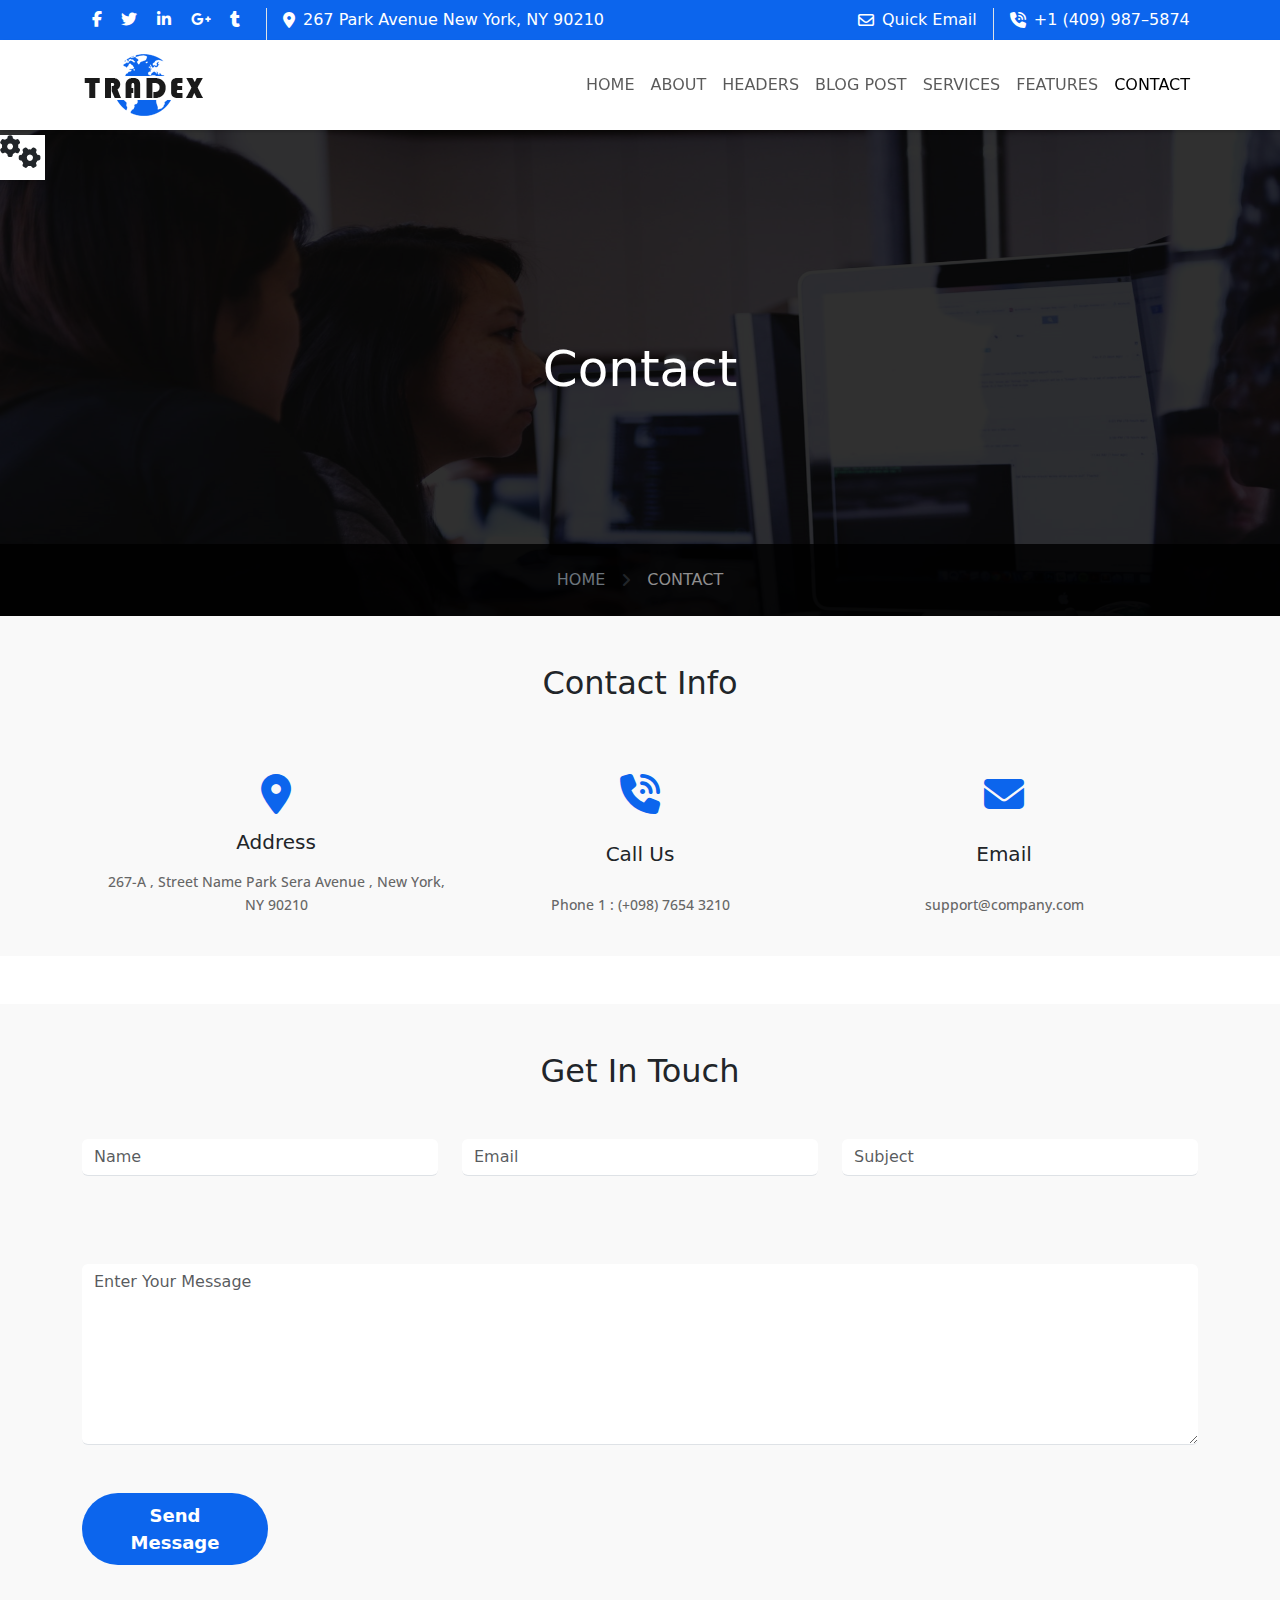
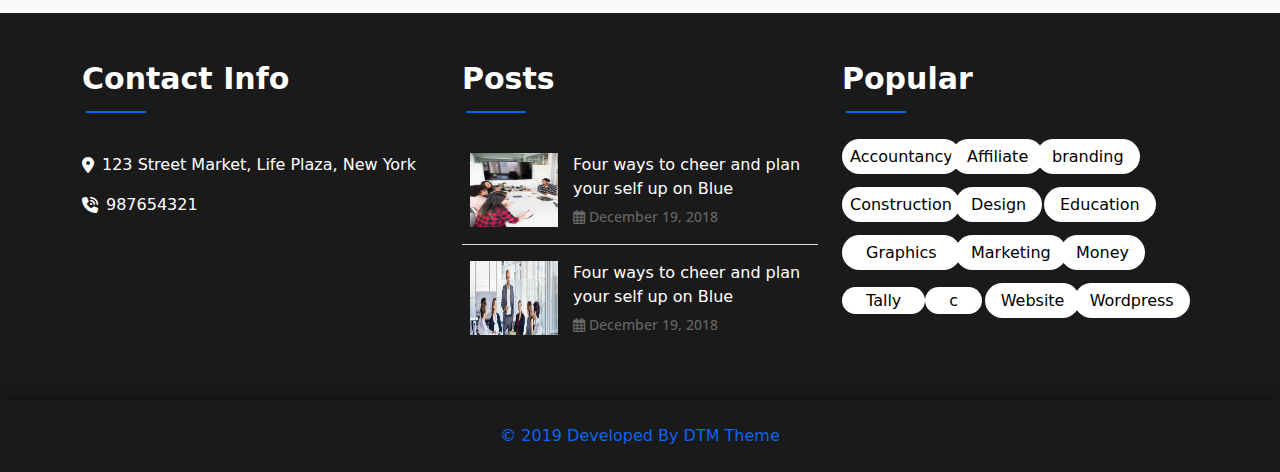
==== commit 201127ad: "Responsive edit" ====
--- a/contact.html
+++ b/contact.html
@@ -120,7 +120,7 @@
     <div class="black-layer position-absolute top-0 bottom-0 start-0 end-0"></div>
   </section>
   <section style="background-color: #f9f9f9;">
-    <div class="container">
+    <div class="container"> 
       <div class="section-contentt text-center ">
         <h2 class="pt-5 titlee text-capitalize"> <span>contact info</span></h2>
       </div>
@@ -128,7 +128,7 @@
         <div class="col-md-4 d-flex flex-column justify-content-between align-items-center">
           <i class="fa-solid fa-location-dot mb-3 fs-1 font-blue"></i>
           <h5>Address</h5>
-          <p class="font-p-style mt-2">267-A , Street Name Park Sera Avenue , New York, NY 90210</p>
+          <p class="font-p-style text-center mt-2">267-A , Street Name Park Sera Avenue , New York, NY 90210</p>
         </div>
         <div class="col-md-4 d-flex flex-column justify-content-between align-items-center">
           <i class="fa-solid fa-phone-volume mb-3 fs-1 font-blue"></i>
@@ -151,17 +151,17 @@
         <h2 class="pt-5 titlee text-capitalize"> <span>get in touch</span></h2>
       </div>
       <form id="form" method="get">
-        <div class="row mt-5 mb-5">
-          <div class="mb-3 col-4">
+        <div class="row mt-5 mb-md-5">
+          <div class="mb-3 col-md-4">
             <input type="text" id="uname" name="userName" class="form-control border-0 border-bottom"
               id="exampleFormControlInput1" placeholder="Name">
             <span style="color: red; padding-left: 11px;" id="name_error"></span>
           </div>
-          <div class="mb-3 col-4">
+          <div class="mb-3 col-md-4">
             <input type="email" id="email" name="email" class="form-control border-0 border-bottom" placeholder="Email">
             <span style="color: red; padding-left: 11px;" id="email_error"></span>
           </div>
-          <div class="mb-3 col-4">
+          <div class="mb-3 col-md-4">
             <input type="text" id="subject" name="subject" class="form-control border-0 border-bottom"
               placeholder="Subject">
             <span style="color: red; padding-left: 11px;" id="subject_error"></span>
@@ -225,12 +225,10 @@
         <div class="d-flex mt-4">
         <div class="col-3 "><a href="#"  class="text-decoration-none p-2 fs-6  rounded-pill">Construction</a></div>
         <div class="col-3 ms-4 "><a href="#"  class="text-decoration-none pe-3 ps-3 pt-2 pb-2 fs-6  rounded-pill">Design</a></div>
-        <div class="col-3 "><a href="#"  class="text-decoration-none pe-3 ps-3 pt-2 pb-2  rounded-pill">Drupal</a></div>
         <div class="col-3 "><a href="#"  class="text-decoration-none pe-3 ps-3 pt-2 pb-2  rounded-pill">Education</a></div>
       </div>
         <div class="d-flex mt-4">
-        <div class="col-3 "><a href="#"  class="text-decoration-none fs-6 pt-2 pb-2 pe-4 ps-4  rounded-pill">Graphics</a></div>
-        <div class="col-3 ms-4"><a href="#"  class="text-decoration-none pe-3 ps-3 pt-2 pb-2 fs-6  rounded-pill">Joomla</a></div>
+        <div class="col-3 me-4"><a href="#"  class="text-decoration-none fs-6 pt-2 pb-2 pe-4 ps-4  rounded-pill">Graphics</a></div>
         <div class="col-3 "><a href="#"  class="text-decoration-none pe-3 ps-3 pt-2 pb-2  me-5  rounded-pill">Marketing</a></div>
         <div class="col-3 "><a href="#"  class="text-decoration-none pe-3 ps-3 pt-2 pb-2 ms-3  rounded-pill">Money</a></div>
       </div>
--- a/CSS/tradex.css
+++ b/CSS/tradex.css
@@ -514,7 +514,8 @@
 }
 
 .contact {
-  background-image: url("../Tradex images/slider1.jpg");
+  background-image: url("../Tradex images/slider3.jpg");
+  background-size: 100% 100%;
   height: 54vh;
 }
 .black-layer {
@@ -526,7 +527,9 @@
 .carousel-caption {
   top: 29%;
 }
-
+#team-img {
+  display: none;
+}
 @media (max-width: 430px) {
   #carouselExampleCaptions {
     height: 70vh !important;
@@ -645,4 +648,7 @@
     color: #ffffff;
     margin-left: 4%;
   }
-}
+  body {
+    overflow-x: hidden;
+  }
+}
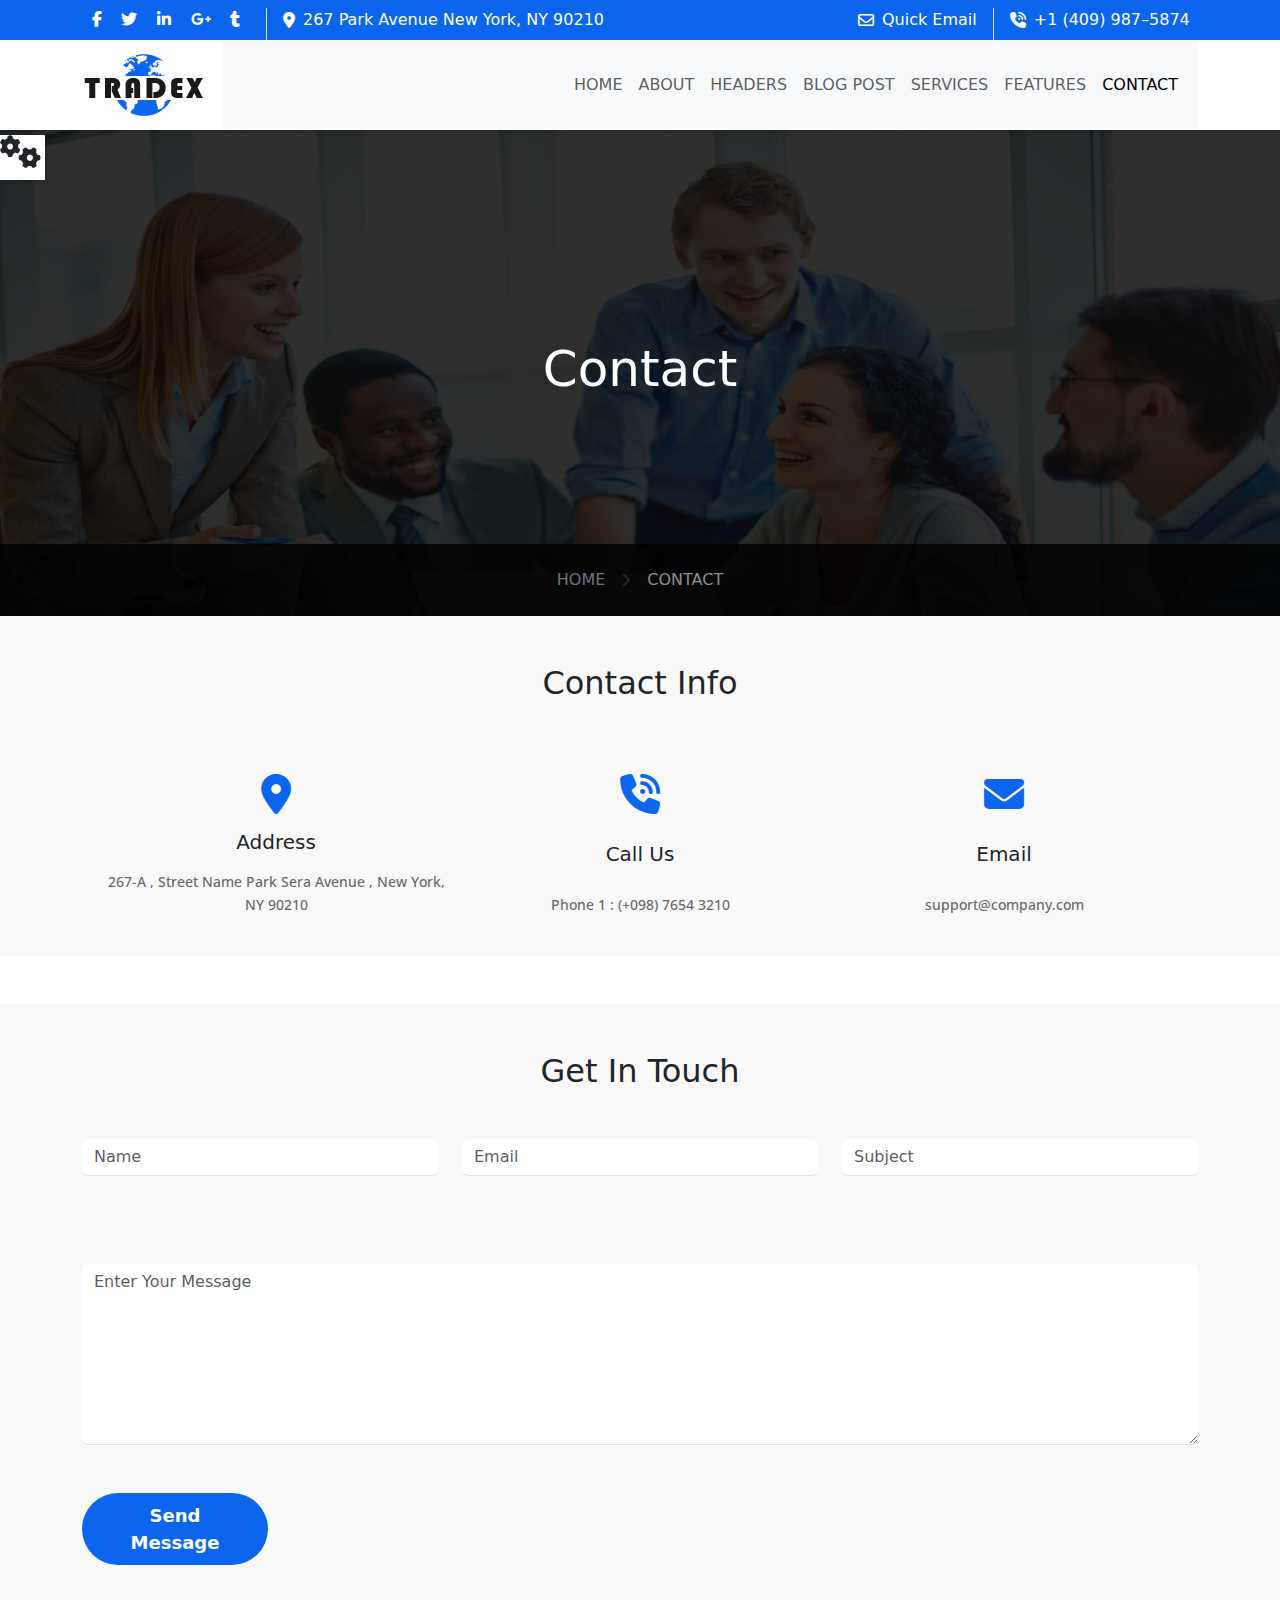
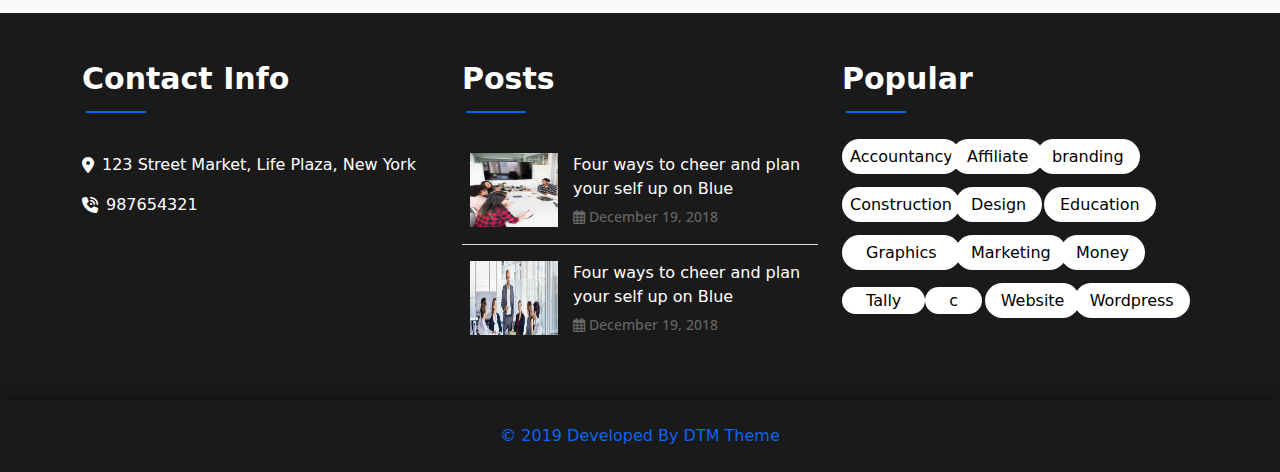
==== commit 4fae163e: "Responsive Edit" ====
--- a/contact.html
+++ b/contact.html
@@ -68,9 +68,9 @@
         <button class="navbar-toggler" type="button" data-bs-toggle="collapse" data-bs-target="#navbarNavDropdown" aria-controls="navbarNavDropdown" aria-expanded="false" aria-label="Toggle navigation">
           <span class="navbar-toggler-icon"></span>
         </button>
-        <div class="collapse justify-content-end col-2 navbar-collapse" id="navbarNavDropdown">
+        <div class="collapse bg-light justify-content-end col-2 navbar-collapse" id="navbarNavDropdown">
          <div class="row">
-          <ul class="navbar-nav ">
+          <ul class="navbar-nav p-sm-4 ">
               <li class="nav-item">
                   <a class="nav-link" href="index.html" role="button">
                     HOME
--- a/CSS/tradex.css
+++ b/CSS/tradex.css
@@ -514,7 +514,7 @@
 }
 
 .contact {
-  background-image: url("../Tradex images/slider3.jpg");
+  background-image: url("../Tradex images/slider2.jpg");
   background-size: 100% 100%;
   height: 54vh;
 }
@@ -524,22 +524,34 @@
 .contact-header {
   font-size: 50px;
 }
-.carousel-caption {
+/* .carousel-caption {
   top: 29%;
+} */
+@media (min-width: 1400px) {
+  .carousel-caption {
+    top: 31%;
+  }
 }
 #team-img {
   display: none;
 }
 @media (max-width: 430px) {
   #carouselExampleCaptions {
-    height: 70vh !important;
+    height: 50vh !important;
   }
   #carouselExampleCaptions img {
-    height: 70vh;
+    height: 50vh;
+  }
+  .started-btn {
+    padding: 7px 15px;
   }
   .arousel-inner {
     height: 100%;
   }
+  input {
+    padding-top: 3% !important;
+    padding-bottom: 3% !important;
+  }
   .cogs {
     display: none !important;
   }
@@ -553,7 +565,7 @@
     top: 15%;
   }
   .carousel-caption h2 {
-    font-size: 35px !important;
+    font-size: 30px !important;
   }
   .carousel-caption .col-9 {
     width: 100% !important;
@@ -645,8 +657,9 @@
     padding: 0 !important;
   }
   .nav-item a {
-    color: #ffffff;
     margin-left: 4%;
+    padding-left: 3%;
+    padding-top: 3%;
   }
   body {
     overflow-x: hidden;
